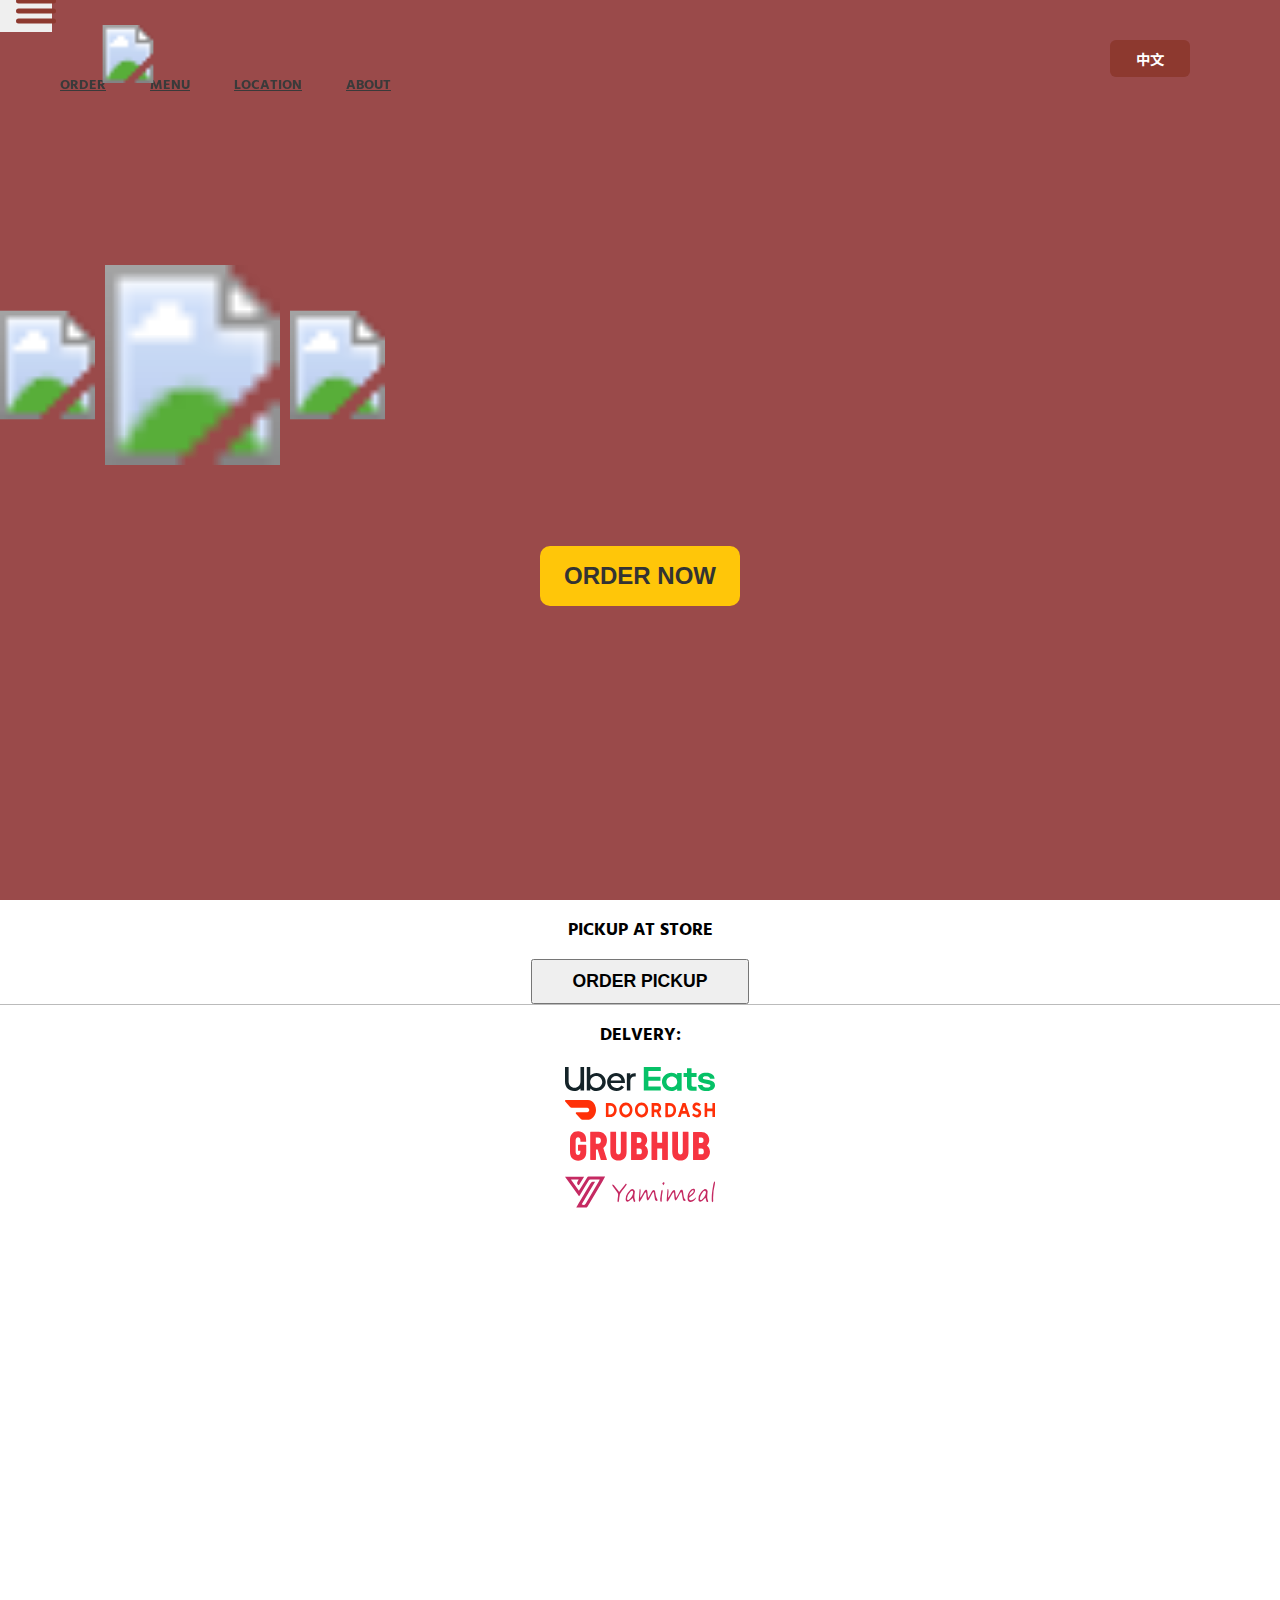
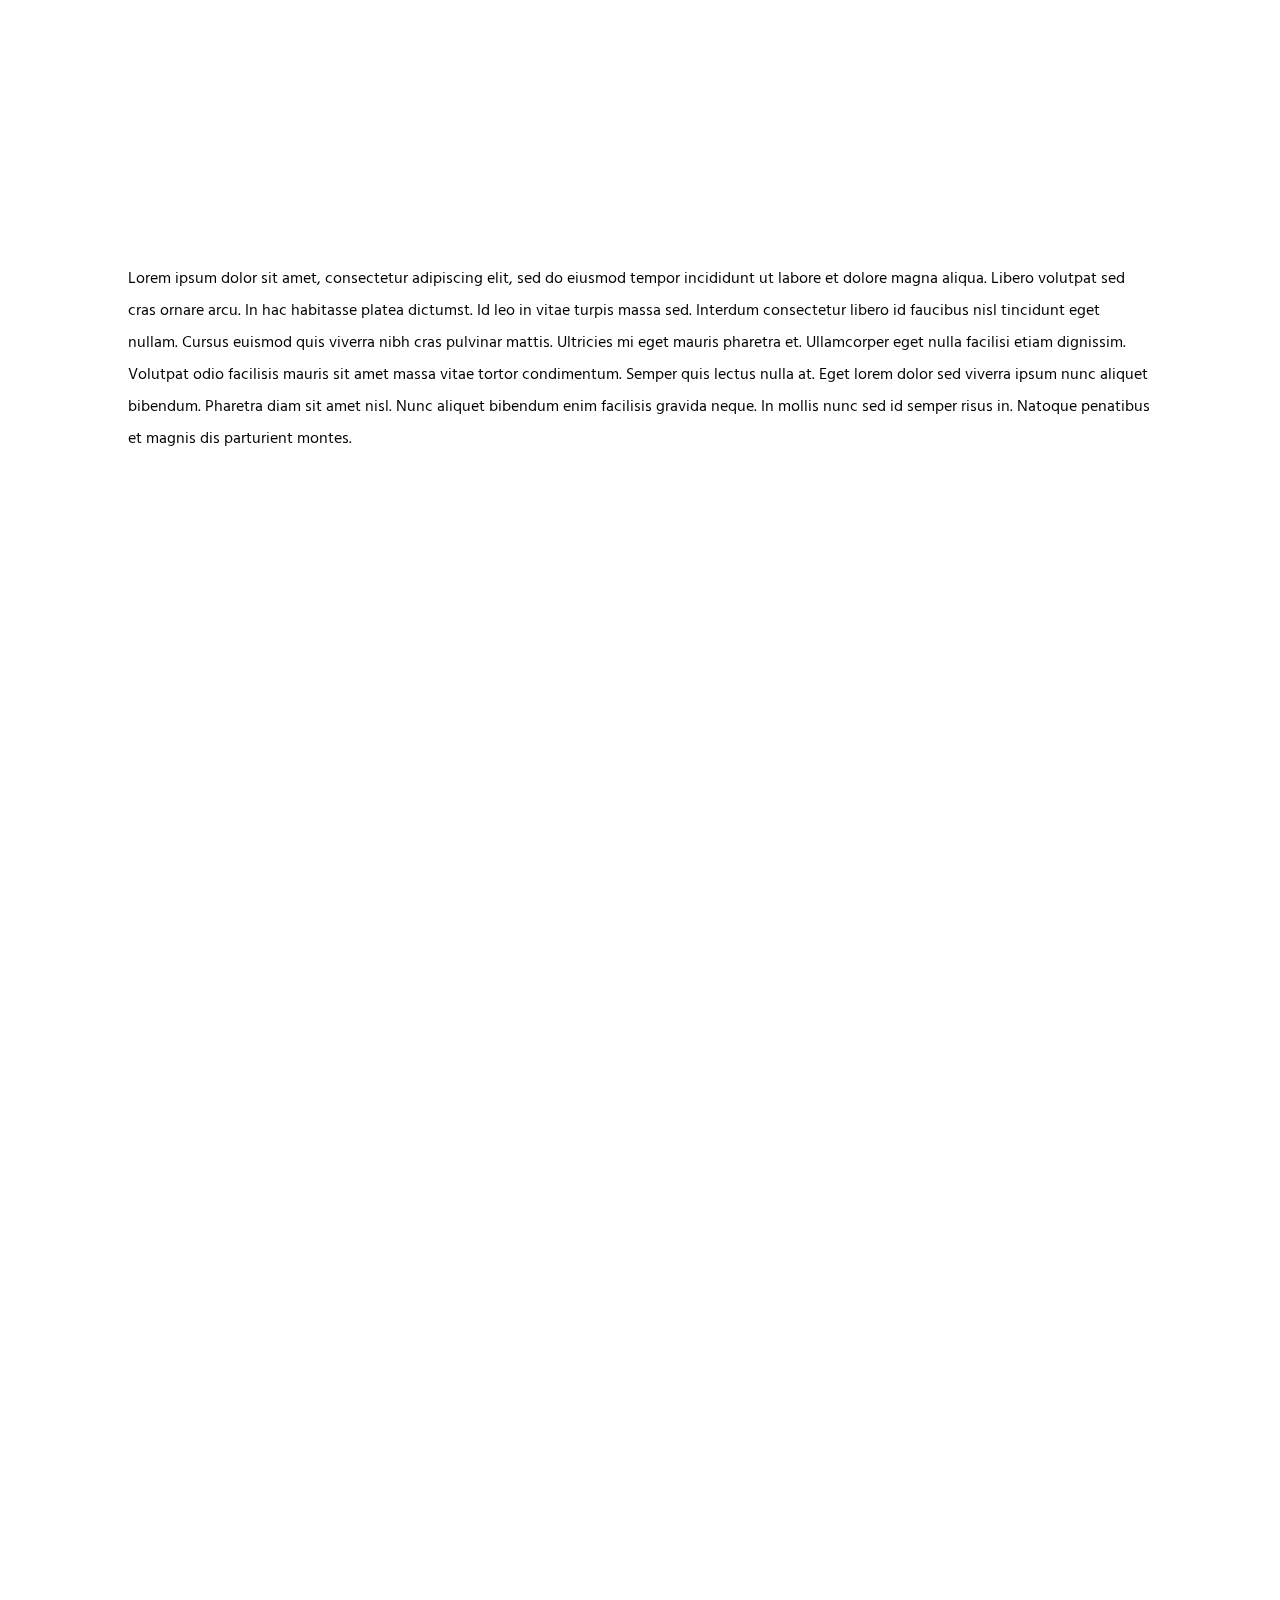
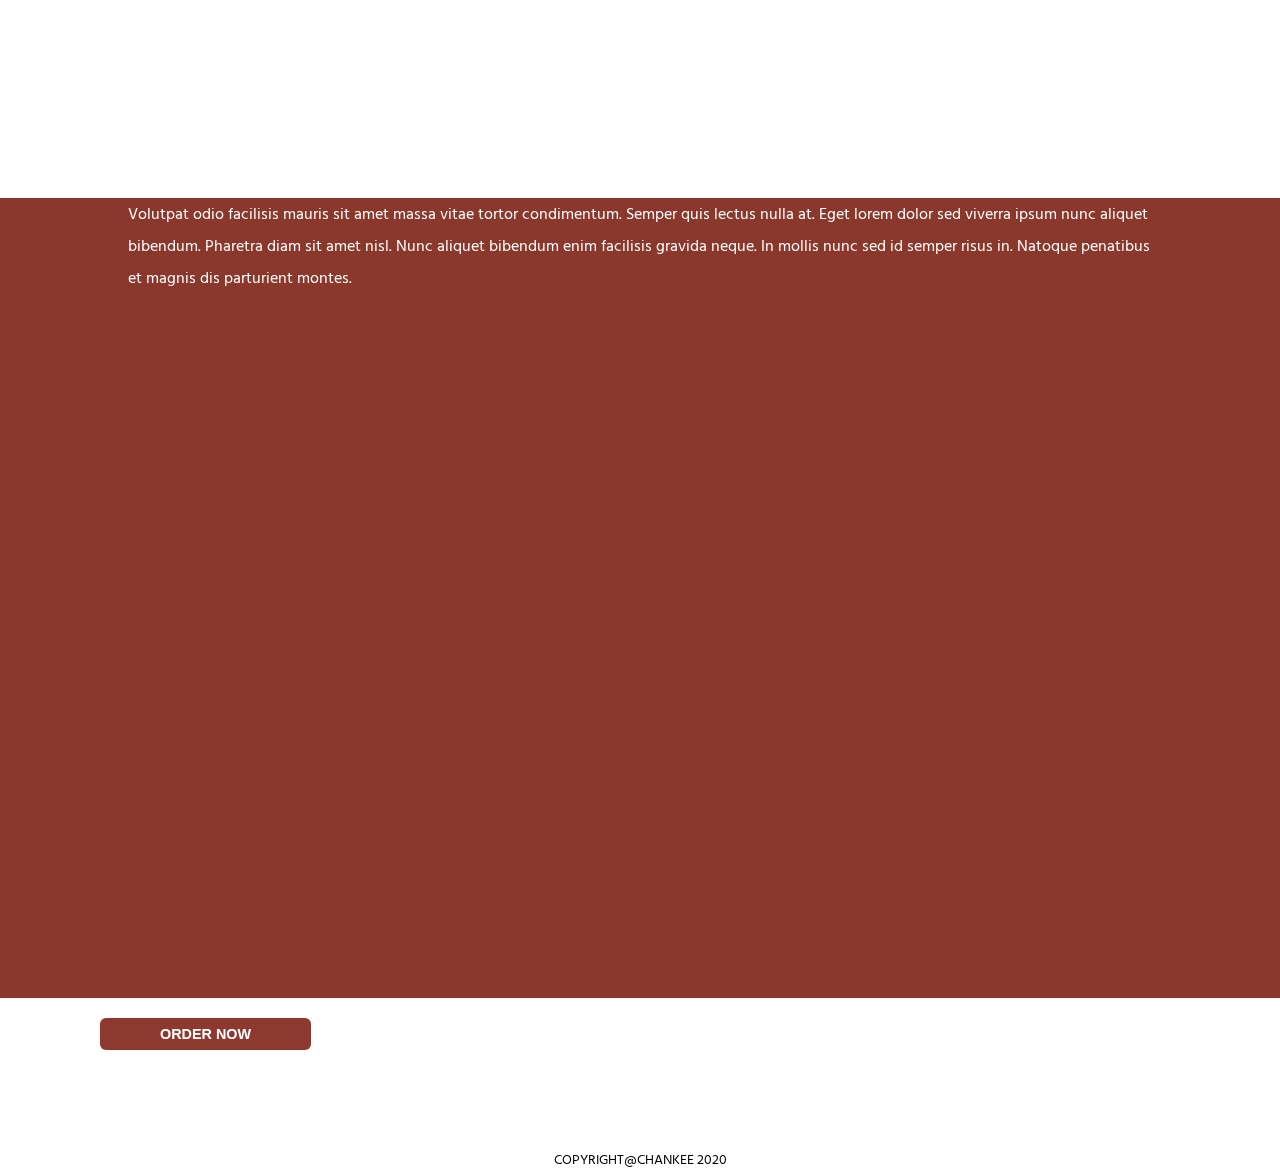
==== index.html @ 2facf0d5 "added order link" ====
<!DOCTYPE html>
<html lang="en">
  <head>
    <meta charset="UTF-8" />
    <meta name="viewport" content="width=device-width, initial-scale=1.0" />
    <title>Chan Kee</title>

    <link
      rel="stylesheet"
      href="https://stackpath.bootstrapcdn.com/bootstrap/4.5.0/css/bootstrap.min.css"
      integrity="sha384-9aIt2nRpC12Uk9gS9baDl411NQApFmC26EwAOH8WgZl5MYYxFfc+NcPb1dKGj7Sk"
      crossorigin="anonymous"
    />
    <link
      rel="stylesheet"
      href="https://use.fontawesome.com/releases/v5.13.0/css/all.css"
      integrity="sha384-Bfad6CLCknfcloXFOyFnlgtENryhrpZCe29RTifKEixXQZ38WheV+i/6YWSzkz3V"
      crossorigin="anonymous"
    />
    <link
      href="https://fonts.googleapis.com/css2?family=Hind+Madurai:wght@400;600;700&family=Noto+Sans+TC:wght@400;700;900&display=swap"
      rel="stylesheet"
    />
    <link rel="stylesheet" href="./css/index.css" />
  </head>
  <body>
    <div class="container">
      <!-- header -->
      <section class="header-container">
        <div class="header">
          <div class="background-image">
            <nav
              class="header-navbar navbar navbar-light navbar-expand-md justify-content-md-center justify-content-start"
            >
              <!-- Burger menu icon-->
              <button
                class="navbar-toggler mt-5"
                type="button"
                data-toggle="collapse"
                data-target="#navbarNav"
                aria-controls="navbarNav"
                aria-expanded="false"
                aria-label="Toggle navigation"
              >
                <ul id="burger-menu" class="burger-menu">
                  <li class="burger-line burger-line-one"></li>
                  <li class="burger-line burger-line-two"></li>
                  <li class="burger-line burger-line-three"></li>
                </ul>
              </button>

              <!-- Navbar links -->
              <div
                class="collapse navbar-collapse justify-content-between align-items-center w-100"
                id="navbarNav"
              >
                <ul
                  class="navbar-nav mt-md-3 mt-5 mb-md-0 mb-5 mx-auto text-md-center text-left"
                >
                  <li class="nav-item header-links">
                    <a class="nav-link" href=""
                        data-toggle="modal"
                        data-target="#exampleModal"
                    >order</a>
                  </li>
                  <li class="nav-item header-links">
                    <a class="nav-link" href="#">menu</a>
                  </li>
                  <li class="nav-item header-links">
                    <a class="nav-link" href="#">location</a>
                  </li>
                  <li class="nav-item header-links">
                    <a class="nav-link" href="#">about</a>
                  </li>
                </ul>
              </div>
            </nav>

            <!-- Chan Kee logo -->
            <div class="header-logo">
              <a href="/">
                <svg width="56px" height="58px" href="#">
                  <image
                    xlink:href="img/chan_kee_header_logo.svg"
                    x="0"
                    y="0"
                    width="56px"
                    height="58px"
                  ></image>
                </svg>
              </a>
            </div>

            <!-- language button -->
            <div class="lang-button">
              <button>中文</button>
            </div>
          </div>
        </div>
      </section>
      <!-- <-- header-container -->

      <!-- Body contents -->
      <section class="body-section-container">
        <div class="body-main-container">
          <div class="body-main">
            <!-- red screen for the background -->
            <div class="red-screen"></div>

            <!-- congee image at the background -->
            <div class="body-congee-container">
              <div class="body-congee"></div>
            </div>

            <!-- the slogan contents -->
            <div class="row body-slogan-container">
              <div class="col-lg-5 col-4 slogan-left">
                <svg width="95px" height="330px" href="#">
                  <image
                    xlink:href="img/slogon_left.svg"
                    x="0"
                    y="0"
                    width="95px"
                    height="330px"
                  ></image>
                </svg>
              </div>
              <div class="col-lg-2 col-4 logo">
                <svg width="195px" height="200px" href="#">
                  <image
                    xlink:href="img/chan_kee_body_logo.svg"
                    x="0"
                    y="0"
                    width="195px"
                    height="200px"
                  ></image>
                </svg>
              </div>
              <div class="col-lg-5 col-4 slogan-right">
                <svg width="95px" height="330px" href="#">
                  <image
                    xlink:href="img/slogon_right.svg"
                    x="0"
                    y="0"
                    width="95px"
                    height="330px"
                  ></image>
                </svg>
              </div>
            </div>

            <!-- order button -->
            <div class="row order-button">
              <button 
                class="col-2"
                style="outline: none;"
                type="button"
                data-toggle="modal"
                data-target="#exampleModal"
              >ORDER NOW</button>
            </div>
          </div>
        </div>
        <!-- <-- body-main-container -->

        <!-- Modal -->
        <div
            class="modal fade modal-container"
            id="exampleModal"
            tabindex="-1"
            role="dialog"
            aria-labelledby="exampleModalLabel"
            aria-hidden="true"
        >
            <div class="modal-dialog modal-dialog-centered" role="document">
              <div class="modal-content">
                <div class="modal-body modal-body-container">
                    <div class="container-fluid">
                        <div class="row">
                            <p class="col mt-4 font-style">pickup at store</p>
                        </div>
                        <div class="row pb-4 border-line">
                            <button class="btn btn-danger btn-lg font-style">order pickup</button>
                        </div>
                        <div class="row mt-5">
                            <p class="col font-style">delvery:</p>
                        </div>
                        <div class="row">
                            <div class="col-6">
                                <div class="col mt-1">
                                    <a href="">
                                        <svg width="150px" height="30px" href="#">
                                            <image xlink:href="img/UBE_001_Logo.svg" x="0" y="0" width="150px" height="30px"></image>
                                        </svg>
                                    </a>
                                </div>
                                <div class="col mt-5">
                                    <a href="">
                                        <svg width="150px" height="20px" href="#">
                                            <image xlink:href="img/DoorDash_Logo.svg" x="0" y="0" width="150px" height="20px"></image>
                                        </svg>
                                    </a>
                                </div>
                            </div>
                            <div class="col-6">
                                <div class="col mt-1">
                                    <a href="">
                                        <svg width="140px" height="40px" href="#">
                                            <image xlink:href="img/grubhub-logo.svg" x="0" y="0" width="140px" height="40px"></image>
                                        </svg>
                                    </a>
                                </div>
                                <div class="col mt-4">
                                    <a href="">
                                        <svg width="150px" height="40px" href="#">
                                            <image xlink:href="img/yamimeal.svg" x="0" y="0" width="150px" height="40px"></image>
                                        </svg>
                                    </a>
                                </div>
                            </div>
                        </div>
                  </div>
                </div>
                
              </div>
            </div>
        </div>  
        
        
        <!-- 2nd section -->
        <div class="row second-section-container">
          <div class="col-7 second-section-text">
            <p>
              Lorem ipsum dolor sit amet, consectetur adipiscing elit, sed do
              eiusmod tempor incididunt ut labore et dolore magna aliqua. Libero
              volutpat sed cras ornare arcu. In hac habitasse platea dictumst.
              Id leo in vitae turpis massa sed. Interdum consectetur libero id
              faucibus nisl tincidunt eget nullam. Cursus euismod quis viverra
              nibh cras pulvinar mattis. Ultricies mi eget mauris pharetra et.
              Ullamcorper eget nulla facilisi etiam dignissim. Volutpat odio
              facilisis mauris sit amet massa vitae tortor condimentum. Semper
              quis lectus nulla at. Eget lorem dolor sed viverra ipsum nunc
              aliquet bibendum. Pharetra diam sit amet nisl. Nunc aliquet
              bibendum enim facilisis gravida neque. In mollis nunc sed id
              semper risus in. Natoque penatibus et magnis dis parturient
              montes.
            </p>
          </div>
          <div class="col-5 second-section-image"></div>
        </div>

        <!-- 3rd section -->
        <div class="row third-section-container">
          <div class="col-7 third-section-text">
            <p>
              Lorem ipsum dolor sit amet, consectetur adipiscing elit, sed do
              eiusmod tempor incididunt ut labore et dolore magna aliqua. Libero
              volutpat sed cras ornare arcu. In hac habitasse platea dictumst.
              Id leo in vitae turpis massa sed. Interdum consectetur libero id
              faucibus nisl tincidunt eget nullam. Cursus euismod quis viverra
              nibh cras pulvinar mattis. Ultricies mi eget mauris pharetra et.
              Ullamcorper eget nulla facilisi etiam dignissim. Volutpat odio
              facilisis mauris sit amet massa vitae tortor condimentum. Semper
              quis lectus nulla at. Eget lorem dolor sed viverra ipsum nunc
              aliquet bibendum. Pharetra diam sit amet nisl. Nunc aliquet
              bibendum enim facilisis gravida neque. In mollis nunc sed id
              semper risus in. Natoque penatibus et magnis dis parturient
              montes.
            </p>
          </div>
          <div class="col-5 third-section-image"></div>
        </div>

        <!-- Footer -->
        <div class="row footer">
          <div class="col-4 footer-contents">
            <button
                data-toggle="modal"
                data-target="#exampleModal"
            >ORDER NOW</button>
          </div>
          <div class="col-4 footer-contents copyright">
            <p>COPYRIGHT@CHANKEE 2020</p>
          </div>
          <div class="col-4 footer-contents social-icons">
            <div>
              <a href="#"><i class="fab fa-facebook-square"></i></a>
              <a href="#"><i class="fab fa-instagram-square"></i></a>
            </div>
          </div>
        </div>
      </section>

      <!-- <section class="footer-container">
                <div class="footer">

                </div>
            </section> -->
    </div>

    <script
      src="https://code.jquery.com/jquery-3.5.1.slim.min.js"
      integrity="sha384-DfXdz2htPH0lsSSs5nCTpuj/zy4C+OGpamoFVy38MVBnE+IbbVYUew+OrCXaRkfj"
      crossorigin="anonymous"
    ></script>
    <script
      src="https://cdn.jsdelivr.net/npm/popper.js@1.16.0/dist/umd/popper.min.js"
      integrity="sha384-Q6E9RHvbIyZFJoft+2mJbHaEWldlvI9IOYy5n3zV9zzTtmI3UksdQRVvoxMfooAo"
      crossorigin="anonymous"
    ></script>
    <script
      src="https://stackpath.bootstrapcdn.com/bootstrap/4.5.0/js/bootstrap.min.js"
      integrity="sha384-OgVRvuATP1z7JjHLkuOU7Xw704+h835Lr+6QL9UvYjZE3Ipu6Tp75j7Bh/kR0JKI"
      crossorigin="anonymous"
    ></script>

    <script src="js/scripts.js"></script>
  </body>
</html>
---- css/index.css ----
body {
  -webkit-box-sizing: border-box;
          box-sizing: border-box;
  margin: 0;
  padding: 0;
  background-image: url("../img/chinese-wallpa.png");
  background-repeat: repeat;
  font-family: 'Hind Madurai', sans-serif;
}

body .container {
  height: 100vh;
  width: 100%;
  max-width: 1280px;
  margin: 0 auto;
  padding: 0;
}

body .container .header-container {
  position: fixed;
  width: 100%;
  z-index: 3;
}

body .container .header-container .header {
  position: relative;
  max-width: 1280px;
}

body .container .header-container .header .background-image {
  min-height: 110px;
  background: no-repeat url("../img/header-background.png");
  background-size: cover;
}

body .container .header-container .header .background-image .header-navbar {
  margin: 0;
  padding: 0;
}

body .container .header-container .header .background-image .header-navbar button {
  border: none;
  outline: none !important;
}

body .container .header-container .header .background-image .header-navbar .burger-menu:active {
  top: 3px;
}

body .container .header-container .header .background-image .header-navbar .burger-menu {
  height: 30px;
  width: 40px;
  position: relative;
  left: 10px;
  top: 0px;
  margin: 0;
  padding: 0;
  list-style: none;
  cursor: pointer;
  z-index: 4;
}

body .container .header-container .header .background-image .header-navbar .burger-menu .burger-line {
  position: absolute;
  height: 5px;
  width: 40px;
  background-color: #8D392F;
  -webkit-transition: ease-in-out 0.2s;
  transition: ease-in-out 0.2s;
  border-radius: 10px;
  -webkit-transform: translate(0, -50%);
          transform: translate(0, -50%);
}

body .container .header-container .header .background-image .header-navbar .burger-menu .burger-line-one {
  top: 0;
}

body .container .header-container .header .background-image .header-navbar .burger-menu .burger-line-two {
  top: 10px;
  opacity: 1;
}

body .container .header-container .header .background-image .header-navbar .burger-menu .burger-line-three {
  top: 20px;
}

body .container .header-container .header .background-image .header-navbar .burger-menu-open .burger-line-one {
  -webkit-animation: buger-top 0.3s  0.2s  forwards;
          animation: buger-top 0.3s  0.2s  forwards;
}

body .container .header-container .header .background-image .header-navbar .burger-menu-open .burger-line-two {
  opacity: 0;
}

body .container .header-container .header .background-image .header-navbar .burger-menu-open .burger-line-three {
  -webkit-animation: buger-bottom 0.3s  0.2s  forwards;
          animation: buger-bottom 0.3s  0.2s  forwards;
}

@-webkit-keyframes buger-top {
  0% {
    top: 0px;
  }
  50% {
    top: 10px;
    -webkit-transform: rotate(0deg);
            transform: rotate(0deg);
  }
  100% {
    top: 10px;
    -webkit-transform: rotate(45deg);
            transform: rotate(45deg);
  }
}

@keyframes buger-top {
  0% {
    top: 0px;
  }
  50% {
    top: 10px;
    -webkit-transform: rotate(0deg);
            transform: rotate(0deg);
  }
  100% {
    top: 10px;
    -webkit-transform: rotate(45deg);
            transform: rotate(45deg);
  }
}

@-webkit-keyframes buger-bottom {
  0% {
    top: 20px;
  }
  50% {
    top: 10px;
    -webkit-transform: rotate(0deg);
            transform: rotate(0deg);
  }
  100% {
    top: 10px;
    -webkit-transform: rotate(-45deg);
            transform: rotate(-45deg);
  }
}

@keyframes buger-bottom {
  0% {
    top: 20px;
  }
  50% {
    top: 10px;
    -webkit-transform: rotate(0deg);
            transform: rotate(0deg);
  }
  100% {
    top: 10px;
    -webkit-transform: rotate(-45deg);
            transform: rotate(-45deg);
  }
}

body .container .header-container .header .background-image .header-navbar .header-links {
  display: inline-block;
  margin: 20px 20px;
}

body .container .header-container .header .background-image .header-navbar .header-links a {
  padding: 10px 0 5px;
  font-size: 0.9rem;
  font-weight: bold;
  max-width: 90px;
  text-transform: uppercase;
  color: #3a3a3a;
  position: relative;
}

body .container .header-container .header .background-image .header-navbar .header-links a:hover {
  color: #8D392F;
}

body .container .header-container .header .background-image .header-navbar .header-links a:after {
  content: '';
  width: 0%;
  -webkit-transition: all 0.2s ease;
  transition: all 0.2s ease;
  left: 50%;
}

body .container .header-container .header .background-image .header-navbar .header-links a:before {
  content: '';
  width: 0%;
  -webkit-transition: all 0.2s ease;
  transition: all 0.2s ease;
  left: 50%;
}

body .container .header-container .header .background-image .header-navbar .header-links a:hover:after {
  left: 50%;
  content: '';
  position: absolute;
  bottom: 0px;
  background: #8D392F;
  height: 2px;
  width: 50%;
}

body .container .header-container .header .background-image .header-navbar .header-links a:hover:before {
  left: 0px;
  content: '';
  position: absolute;
  bottom: 0px;
  background: #8D392F;
  height: 2px;
  width: 50%;
}

body .container .header-container .header .background-image .header-logo {
  position: absolute;
  margin-left: 100px;
  top: 25px;
}

body .container .header-container .header .background-image .lang-button {
  position: absolute;
  top: 40px;
  right: 90px;
  cursor: pointer;
}

body .container .header-container .header .background-image .lang-button p {
  margin-top: 5px;
  font-weight: bold;
  color: #3a3a3a;
}

body .container .header-container .header .background-image .lang-button button {
  margin: 0;
  min-width: 80px;
  padding: 8px 0;
  text-decoration: none;
  outline: none;
  border-radius: 6px;
  border: none;
  background-color: #8D392F;
  color: #fff;
  font-size: 0.9rem;
  font-weight: bold;
  font-family: 'Noto Sans TC', sans-serif;
}

body .container .header-container .header .background-image .lang-button button:hover {
  background-color: #65261E;
}

@media screen and (max-width: 767px) {
  body .container .header-container .header .background-image .header-navbar .header-links a {
    font-size: 1.2rem;
  }
  body .container .header-container .header .background-image .header-logo {
    margin: 0;
    left: 50%;
    -webkit-transform: translate(-50%, 0);
            transform: translate(-50%, 0);
  }
  body .container .header-container .header .background-image .lang-button {
    right: 15px;
  }
}

body .container .body-section-container {
  position: relative;
}

body .container .body-section-container .body-main-container {
  position: relative;
  height: 100vh;
  max-width: 1280px;
}

body .container .body-section-container .body-main-container .body-main {
  position: fixed;
  background: no-repeat url("../img/home-body-background.png") fixed;
  background-size: cover;
  height: 100vh;
  width: 100%;
  max-width: 1280px;
  margin: 0 auto;
  z-index: 0;
}

body .container .body-section-container .body-main-container .body-main .red-screen {
  position: absolute;
  height: 100%;
  width: 100%;
  background-color: rgba(120, 13, 13, 0.75);
}

body .container .body-section-container .body-main-container .body-main .body-slogan-container {
  position: relative;
  width: 100%;
  max-width: 1280px;
  margin: 200px 0 10px;
  display: -webkit-box;
  display: -ms-flexbox;
  display: flex;
  -webkit-box-align: center;
      -ms-flex-align: center;
          align-items: center;
  text-align: center;
}

body .container .body-section-container .body-main-container .body-main .body-slogan-container div {
  padding: 0;
}

body .container .body-section-container .body-main-container .body-main .order-button {
  width: 100%;
  margin: 0;
  display: -webkit-box;
  display: -ms-flexbox;
  display: flex;
  -webkit-box-pack: center;
      -ms-flex-pack: center;
          justify-content: center;
}

body .container .body-section-container .body-main-container .body-main .order-button button {
  position: relative;
  display: block;
  min-width: 200px;
  height: 60px;
  font-size: 1.5em;
  font-weight: bold;
  text-transform: uppercase;
  text-align: center;
  color: #333;
  border: none;
  border-radius: 10px;
  background-color: #ffc609;
  cursor: pointer;
  -webkit-box-shadow: 0 0 0 0 rgba(255, 198, 9, 0.5);
          box-shadow: 0 0 0 0 rgba(255, 198, 9, 0.5);
  -webkit-animation: pulse 1.5s infinite;
          animation: pulse 1.5s infinite;
}

body .container .body-section-container .body-main-container .body-main .order-button button:focus {
  outline: none;
}

body .container .body-section-container .body-main-container .body-main .order-button button:hover {
  -webkit-animation: none;
          animation: none;
}

@-webkit-keyframes pulse {
  0% {
    -webkit-transform: scale(0.95);
            transform: scale(0.95);
  }
  70% {
    -webkit-transform: scale(1);
            transform: scale(1);
    -webkit-box-shadow: 0 0 0 25px rgba(255, 198, 9, 0);
            box-shadow: 0 0 0 25px rgba(255, 198, 9, 0);
  }
  100% {
    -webkit-transform: scale(0.95);
            transform: scale(0.95);
    -webkit-box-shadow: 0 0 0 0 rgba(255, 198, 9, 0);
            box-shadow: 0 0 0 0 rgba(255, 198, 9, 0);
  }
}

@keyframes pulse {
  0% {
    -webkit-transform: scale(0.95);
            transform: scale(0.95);
  }
  70% {
    -webkit-transform: scale(1);
            transform: scale(1);
    -webkit-box-shadow: 0 0 0 25px rgba(255, 198, 9, 0);
            box-shadow: 0 0 0 25px rgba(255, 198, 9, 0);
  }
  100% {
    -webkit-transform: scale(0.95);
            transform: scale(0.95);
    -webkit-box-shadow: 0 0 0 0 rgba(255, 198, 9, 0);
            box-shadow: 0 0 0 0 rgba(255, 198, 9, 0);
  }
}

body .container .body-section-container .body-main-container .body-main .body-congee-container {
  position: absolute;
  bottom: 0;
  height: 100%;
  width: 100%;
  pointer-events: none;
}

body .container .body-section-container .body-main-container .body-main .body-congee-container .body-congee {
  position: relative;
  background: no-repeat url("../img/congee.png") center bottom;
  background-size: auto;
  height: 100%;
  width: 100%;
}

body .container .body-section-container .modal-content {
  background-color: rgba(255, 255, 255, 0.9);
  border-radius: 10px;
}

body .container .body-section-container .modal-content .modal-body-container {
  text-align: center;
  height: 400px;
}

body .container .body-section-container .modal-content .modal-body-container .container-fluid .border-line {
  border-bottom: 1px solid #bbb;
}

body .container .body-section-container .modal-content .modal-body-container .container-fluid div .font-style {
  text-transform: uppercase;
  font-weight: bold;
  font-size: 1.1rem;
}

body .container .body-section-container .modal-content .modal-body-container .container-fluid div button {
  position: relative;
  margin: 0 auto;
  padding: 10px 40px;
}

body .container .body-section-container .second-section-container {
  margin: 0;
  padding: 0;
  height: 800px;
  background-color: #fff;
  z-index: 1;
}

body .container .body-section-container .second-section-container .second-section-text {
  margin: 0;
  padding: 0;
  height: 100%;
  width: 100%;
  background: no-repeat url("../img/home-body-background.png");
  background-size: cover;
}

body .container .body-section-container .second-section-container .second-section-text p {
  position: relative;
  margin: 50%;
  -webkit-transform: translate(-50%, -50%);
          transform: translate(-50%, -50%);
  width: 80%;
  line-height: 2rem;
}

body .container .body-section-container .second-section-container .second-section-image {
  background: no-repeat url("../img/home_2.jpg") center center;
  background-size: cover;
}

body .container .body-section-container .third-section-container {
  margin: 0;
  padding: 0;
  height: 800px;
  background-color: #fff;
  z-index: 1;
}

body .container .body-section-container .third-section-container .third-section-text {
  margin: 0;
  padding: 0;
  height: 100%;
  width: 100%;
  background-color: #8A372C;
}

body .container .body-section-container .third-section-container .third-section-text p {
  position: relative;
  margin: 50%;
  -webkit-transform: translate(-50%, -50%);
          transform: translate(-50%, -50%);
  width: 80%;
  line-height: 2rem;
  color: #fff;
}

body .container .body-section-container .third-section-container .third-section-image {
  background: no-repeat url("../img/home_3.jpg") center center;
  background-size: cover;
}

body .container .body-section-container .footer {
  position: relative;
  margin: 0;
  padding: 0;
  height: 150px;
  max-width: 1280px;
  background: no-repeat url("../img/footer-background.png");
  background-size: cover;
}

body .container .body-section-container .footer .footer-contents {
  width: 100%;
  margin: 0;
  padding: 0;
}

body .container .body-section-container .footer .footer-contents button {
  margin: 20px 0 0 100px;
  padding: 8px 60px;
  text-decoration: none;
  outline: none;
  border-radius: 6px;
  border: none;
  background-color: #8D392F;
  color: #fff;
  font-size: 0.9rem;
  font-weight: bold;
}

body .container .body-section-container .footer .footer-contents button:hover {
  background-color: #65261E;
}

body .container .body-section-container .footer .footer-contents p {
  margin-top: 100px;
  font-size: 0.9rem;
}

body .container .body-section-container .footer .footer-contents a {
  font-size: 1.5rem;
  list-style: none;
  margin: 0 10px;
  color: #3a3a3a;
}

body .container .body-section-container .footer .footer-contents a:hover {
  color: #6e6e6e;
}

body .container .body-section-container .footer .copyright {
  text-align: center;
}

body .container .body-section-container .footer .social-icons {
  margin: 20px 0;
}

body .container .body-section-container .footer .social-icons div {
  display: -webkit-box;
  display: -ms-flexbox;
  display: flex;
  -webkit-box-pack: end;
      -ms-flex-pack: end;
          justify-content: flex-end;
  margin-right: 100px;
}
/*# sourceMappingURL=index.css.map */
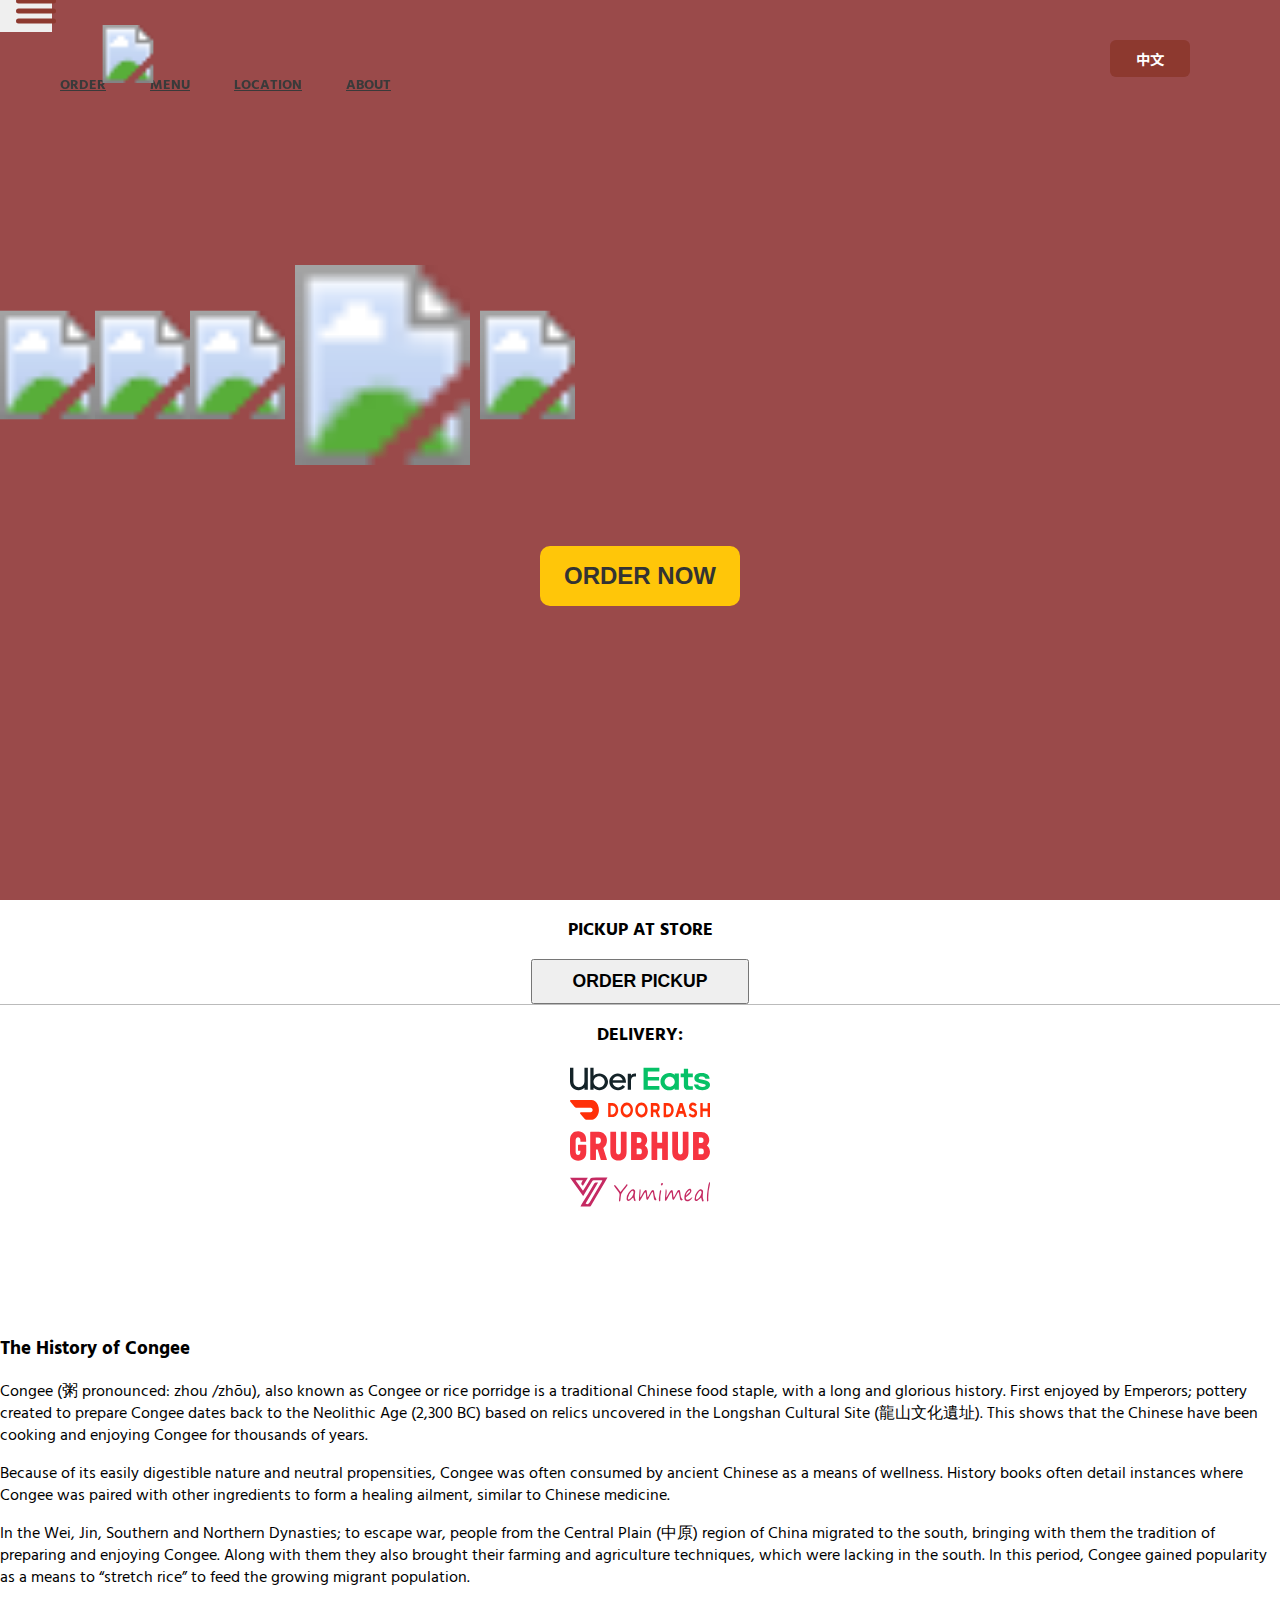
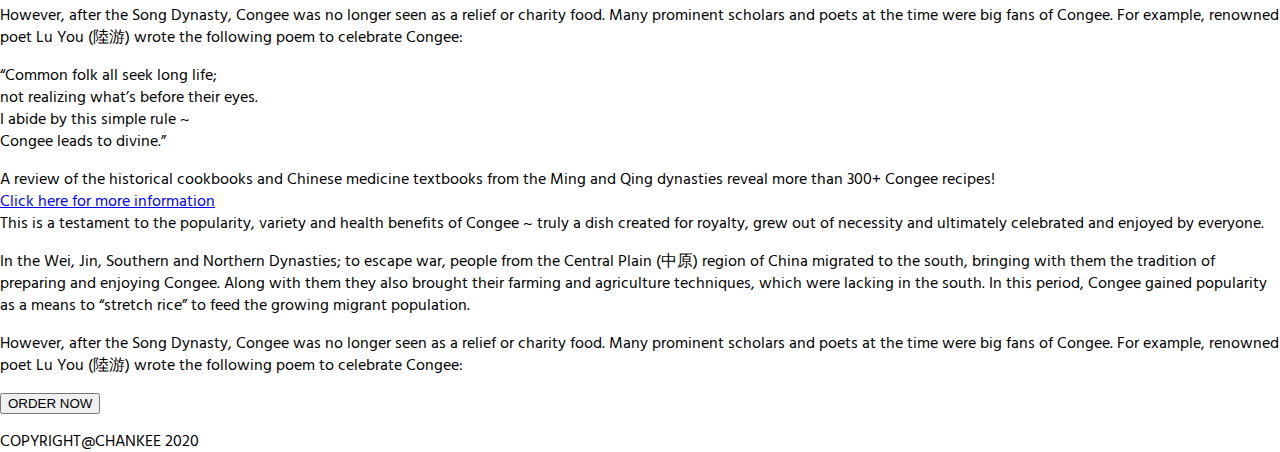
==== commit 3f60c38b: "fixed link" ====
--- a/index.html
+++ b/index.html
@@ -1,319 +1,341 @@
 <!DOCTYPE html>
 <html lang="en">
-  <head>
+
+<head>
     <meta charset="UTF-8" />
     <meta name="viewport" content="width=device-width, initial-scale=1.0" />
     <title>Chan Kee</title>
 
+    <link rel="stylesheet" href="https://stackpath.bootstrapcdn.com/bootstrap/4.5.0/css/bootstrap.min.css"
+        integrity="sha384-9aIt2nRpC12Uk9gS9baDl411NQApFmC26EwAOH8WgZl5MYYxFfc+NcPb1dKGj7Sk" crossorigin="anonymous" />
+    <link rel="stylesheet" href="https://use.fontawesome.com/releases/v5.13.0/css/all.css"
+        integrity="sha384-Bfad6CLCknfcloXFOyFnlgtENryhrpZCe29RTifKEixXQZ38WheV+i/6YWSzkz3V" crossorigin="anonymous" />
     <link
-      rel="stylesheet"
-      href="https://stackpath.bootstrapcdn.com/bootstrap/4.5.0/css/bootstrap.min.css"
-      integrity="sha384-9aIt2nRpC12Uk9gS9baDl411NQApFmC26EwAOH8WgZl5MYYxFfc+NcPb1dKGj7Sk"
-      crossorigin="anonymous"
-    />
-    <link
-      rel="stylesheet"
-      href="https://use.fontawesome.com/releases/v5.13.0/css/all.css"
-      integrity="sha384-Bfad6CLCknfcloXFOyFnlgtENryhrpZCe29RTifKEixXQZ38WheV+i/6YWSzkz3V"
-      crossorigin="anonymous"
-    />
-    <link
-      href="https://fonts.googleapis.com/css2?family=Hind+Madurai:wght@400;600;700&family=Noto+Sans+TC:wght@400;700;900&display=swap"
-      rel="stylesheet"
-    />
+        href="https://fonts.googleapis.com/css2?family=Hind+Madurai:wght@400;600;700&family=Noto+Sans+TC:wght@400;700;900&display=swap"
+        rel="stylesheet" />
     <link rel="stylesheet" href="./css/index.css" />
-  </head>
-  <body>
+</head>
+
+<body>
     <div class="container">
-      <!-- header -->
-      <section class="header-container">
-        <div class="header">
-          <div class="background-image">
-            <nav
-              class="header-navbar navbar navbar-light navbar-expand-md justify-content-md-center justify-content-start"
-            >
-              <!-- Burger menu icon-->
-              <button
-                class="navbar-toggler mt-5"
-                type="button"
-                data-toggle="collapse"
-                data-target="#navbarNav"
-                aria-controls="navbarNav"
-                aria-expanded="false"
-                aria-label="Toggle navigation"
-              >
-                <ul id="burger-menu" class="burger-menu">
-                  <li class="burger-line burger-line-one"></li>
-                  <li class="burger-line burger-line-two"></li>
-                  <li class="burger-line burger-line-three"></li>
-                </ul>
-              </button>
-
-              <!-- Navbar links -->
-              <div
-                class="collapse navbar-collapse justify-content-between align-items-center w-100"
-                id="navbarNav"
-              >
-                <ul
-                  class="navbar-nav mt-md-3 mt-5 mb-md-0 mb-5 mx-auto text-md-center text-left"
-                >
-                  <li class="nav-item header-links">
-                    <a class="nav-link" href=""
-                        data-toggle="modal"
-                        data-target="#exampleModal"
-                    >order</a>
-                  </li>
-                  <li class="nav-item header-links">
-                    <a class="nav-link" href="#">menu</a>
-                  </li>
-                  <li class="nav-item header-links">
-                    <a class="nav-link" href="#">location</a>
-                  </li>
-                  <li class="nav-item header-links">
-                    <a class="nav-link" href="#">about</a>
-                  </li>
-                </ul>
-              </div>
-            </nav>
-
-            <!-- Chan Kee logo -->
-            <div class="header-logo">
-              <a href="/">
-                <svg width="56px" height="58px" href="#">
-                  <image
-                    xlink:href="img/chan_kee_header_logo.svg"
-                    x="0"
-                    y="0"
-                    width="56px"
-                    height="58px"
-                  ></image>
-                </svg>
-              </a>
-            </div>
-
-            <!-- language button -->
-            <div class="lang-button">
-              <button>中文</button>
-            </div>
-          </div>
-        </div>
-      </section>
-      <!-- <-- header-container -->
-
-      <!-- Body contents -->
-      <section class="body-section-container">
-        <div class="body-main-container">
-          <div class="body-main">
-            <!-- red screen for the background -->
-            <div class="red-screen"></div>
-
-            <!-- congee image at the background -->
-            <div class="body-congee-container">
-              <div class="body-congee"></div>
-            </div>
-
-            <!-- the slogan contents -->
-            <div class="row body-slogan-container">
-              <div class="col-lg-5 col-4 slogan-left">
-                <svg width="95px" height="330px" href="#">
-                  <image
-                    xlink:href="img/slogon_left.svg"
-                    x="0"
-                    y="0"
-                    width="95px"
-                    height="330px"
-                  ></image>
-                </svg>
-              </div>
-              <div class="col-lg-2 col-4 logo">
-                <svg width="195px" height="200px" href="#">
-                  <image
-                    xlink:href="img/chan_kee_body_logo.svg"
-                    x="0"
-                    y="0"
-                    width="195px"
-                    height="200px"
-                  ></image>
-                </svg>
-              </div>
-              <div class="col-lg-5 col-4 slogan-right">
-                <svg width="95px" height="330px" href="#">
-                  <image
-                    xlink:href="img/slogon_right.svg"
-                    x="0"
-                    y="0"
-                    width="95px"
-                    height="330px"
-                  ></image>
-                </svg>
-              </div>
-            </div>
-
-            <!-- order button -->
-            <div class="row order-button">
-              <button 
-                class="col-2"
-                style="outline: none;"
-                type="button"
-                data-toggle="modal"
-                data-target="#exampleModal"
-              >ORDER NOW</button>
-            </div>
-          </div>
-        </div>
-        <!-- <-- body-main-container -->
-
-        <!-- Modal -->
-        <div
-            class="modal fade modal-container"
-            id="exampleModal"
-            tabindex="-1"
-            role="dialog"
-            aria-labelledby="exampleModalLabel"
-            aria-hidden="true"
-        >
-            <div class="modal-dialog modal-dialog-centered" role="document">
-              <div class="modal-content">
-                <div class="modal-body modal-body-container">
-                    <div class="container-fluid">
-                        <div class="row">
-                            <p class="col mt-4 font-style">pickup at store</p>
-                        </div>
-                        <div class="row pb-4 border-line">
-                            <button class="btn btn-danger btn-lg font-style">order pickup</button>
-                        </div>
-                        <div class="row mt-5">
-                            <p class="col font-style">delvery:</p>
-                        </div>
-                        <div class="row">
-                            <div class="col-6">
-                                <div class="col mt-1">
-                                    <a href="">
-                                        <svg width="150px" height="30px" href="#">
-                                            <image xlink:href="img/UBE_001_Logo.svg" x="0" y="0" width="150px" height="30px"></image>
-                                        </svg>
+        <!-- header -->
+        <section class="header-container">
+            <div class="header">
+                <div class="background-image">
+                    <nav
+                        class="header-navbar navbar navbar-light navbar-expand-md justify-content-md-center justify-content-start">
+                        <!-- Burger menu icon-->
+                        <button class="navbar-toggler mt-5" type="button" data-toggle="collapse"
+                            data-target="#navbarNav" aria-controls="navbarNav" aria-expanded="false"
+                            aria-label="Toggle navigation">
+                            <ul id="burger-menu" class="burger-menu">
+                                <li class="burger-line burger-line-one"></li>
+                                <li class="burger-line burger-line-two"></li>
+                                <li class="burger-line burger-line-three"></li>
+                            </ul>
+                        </button>
+
+                        <!-- Navbar links -->
+                        <div class="collapse navbar-collapse justify-content-between align-items-center w-100"
+                            id="navbarNav">
+                            <ul class="navbar-nav mt-md-3 mt-5 mb-md-0 mb-5 mx-auto text-md-center text-left">
+                                <li class="nav-item header-links">
+                                    <a class="nav-link" href="" data-toggle="modal"
+                                        data-target="#exampleModal">order</a>
+                                </li>
+                                <li class="nav-item header-links">
+                                    <a class="nav-link" href="menu.html">menu</a>
+                                </li>
+                                <li class="nav-item header-links">
+                                    <a class="nav-link" href="location.html">location</a>
+                                </li>
+                                <li class="nav-item header-links">
+                                    <a class="nav-link" href="about.html">about</a>
+                                </li>
+                            </ul>
+                        </div>
+                    </nav>
+
+                    <!-- Chan Kee logo -->
+                    <div class="header-logo">
+                        <a href="">
+                            <svg width="56px" height="58px" href="#">
+                                <image xlink:href="img/chan_kee_header_logo.svg" x="0" y="0" width="56px" height="58px">
+                                </image>
+                            </svg>
+                        </a>
+                    </div>
+
+                    <!-- language button -->
+                    <div class="lang-button">
+                        <button>中文</button>
+                    </div>
+                </div>
+            </div>
+        </section>
+        <!-- <-- header-container -->
+
+        <!-- Body contents -->
+        <section class="body-section-container">
+            <div class="body-main-container">
+                <div class="body-main">
+                    <!-- red screen for the background -->
+                    <div class="red-screen"></div>
+
+                    <!-- congee image at the background -->
+                    <div class="body-congee-container">
+                        <div class="body-congee"></div>
+                    </div>
+
+                    <!-- the slogan contents -->
+                    <div class="row body-slogan-container">
+
+                        <!-- background slogon for mobile size -->
+                        <div class="slogon-background slogon-background-left">
+                            <svg width="95px" height="330px" href="#">
+                                <image xlink:href="img/slogon_left_background.svg" x="0" y="0" width="95px" height="330px"></image>
+                            </svg>
+                        </div>
+                        <div class="slogon-background slogon-background-right">
+                            <svg width="95px" height="330px" href="#">
+                                <image xlink:href="img/slogon_right_background.svg" x="0" y="0" width="95px" height="330px">
+                                </image>
+                            </svg>
+                        </div>
+
+                        <!-- slogon -->
+                        <div class="col-lg-5 col-sm-4 col-1 slogon">
+                            <svg width="95px" height="330px" href="#">
+                                <image xlink:href="img/slogon_left.svg" x="0" y="0" width="95px" height="330px"></image>
+                            </svg>
+                        </div>
+                        <div class="col-lg-2 col-sm-4 col-10 logo">
+                            <svg width="195px" height="200px" href="#">
+                                <image xlink:href="img/chan_kee_body_logo.svg" x="0" y="0" width="195px" height="200px">
+                                </image>
+                            </svg>
+                        </div>
+                        <div class="col-lg-5 col-sm-4 col-1 slogon">
+                            <svg width="95px" height="330px" href="#">
+                                <image xlink:href="img/slogon_right.svg" x="0" y="0" width="95px" height="330px">
+                                </image>
+                            </svg>
+                        </div>
+                    </div>
+
+                    <!-- order button -->
+                    <div class="row order-button">
+                        <button class="col-2" style="outline: none;" type="button" data-toggle="modal"
+                            data-target="#exampleModal">
+                            ORDER NOW
+                        </button>
+                    </div>
+                </div>
+            </div>
+            <!-- <-- body-main-container -->
+
+            <!-- Modal -->
+            <div class="modal fade modal-container" id="exampleModal" tabindex="-1" role="dialog"
+                aria-labelledby="exampleModalLabel" aria-hidden="true">
+                <div class="modal-dialog modal-dialog-centered" role="document">
+                    <div class="modal-content">
+                        <div class="modal-body modal-body-container">
+                            <div class="container-fluid">
+                                <div class="row">
+                                    <p class="col mt-4 mb-3 font-style">PICKUP AT STORE</p>
+                                </div>
+                                <div class="row pb-5 border-line">
+                                    <a href="https://the.ordering.app/" target="_blank">
+                                        <button class="btn btn-danger btn-lg font-style">
+                                            ORDER PICKUP
+                                        </button>
                                     </a>
                                 </div>
-                                <div class="col mt-5">
-                                    <a href="">
-                                        <svg width="150px" height="20px" href="#">
-                                            <image xlink:href="img/DoorDash_Logo.svg" x="0" y="0" width="150px" height="20px"></image>
-                                        </svg>
-                                    </a>
+                                <div class="row mt-5">
+                                    <p class="col font-style">DELIVERY:</p>
+                                </div>
+                                <div class="row">
+                                    <div class="col-xs-12 col-md-6">
+                                        <div class="col mt-5 mt-md-3">
+                                            <a href="https://www.ubereats.com/" target="_blank">
+                                                <svg width="140px" height="30px">
+                                                    <image xlink:href="img/UBE_001_Logo.svg" x="0" y="0" width="140px"
+                                                        height="30px"></image>
+                                                </svg>
+                                            </a>
+                                        </div>
+                                        <div class="col mt-5 mt-md-5">
+                                            <a href="https://www.doordash.com/" target="_blank">
+                                                <svg width="140px" height="20px">
+                                                    <image xlink:href="img/DoorDash_Logo.svg" x="0" y="0" width="140px"
+                                                        height="20px"></image>
+                                                </svg>
+                                            </a>
+                                        </div>
+                                    </div>
+                                    <div class="col-xs-12 col-md-6">
+                                        <div class="col mt-5 mt-md-3">
+                                            <a href="https://www.grubhub.com/" target="_blank">
+                                                <svg width="140px" height="40px">
+                                                    <image xlink:href="img/grubhub-logo.svg" x="0" y="0" width="140px"
+                                                        height="40px"></image>
+                                                </svg>
+                                            </a>
+                                        </div>
+                                        <div class="col mt-5 mt-md-4 mb-2">
+                                            <a href="https://www.yamimeal.com/" target="_blank">
+                                                <svg width="140px" height="40px">
+                                                    <image xlink:href="img/yamimeal.svg" x="0" y="0" width="140px"
+                                                        height="40px"></image>
+                                                </svg>
+                                            </a>
+                                        </div>
+                                    </div>
                                 </div>
                             </div>
-                            <div class="col-6">
-                                <div class="col mt-1">
-                                    <a href="">
-                                        <svg width="140px" height="40px" href="#">
-                                            <image xlink:href="img/grubhub-logo.svg" x="0" y="0" width="140px" height="40px"></image>
-                                        </svg>
-                                    </a>
-                                </div>
-                                <div class="col mt-4">
-                                    <a href="">
-                                        <svg width="150px" height="40px" href="#">
-                                            <image xlink:href="img/yamimeal.svg" x="0" y="0" width="150px" height="40px"></image>
-                                        </svg>
-                                    </a>
-                                </div>
-                            </div>
-                        </div>
-                  </div>
-                </div>
-                
-              </div>
-            </div>
-        </div>  
-        
-        
-        <!-- 2nd section -->
-        <div class="row second-section-container">
-          <div class="col-7 second-section-text">
-            <p>
-              Lorem ipsum dolor sit amet, consectetur adipiscing elit, sed do
-              eiusmod tempor incididunt ut labore et dolore magna aliqua. Libero
-              volutpat sed cras ornare arcu. In hac habitasse platea dictumst.
-              Id leo in vitae turpis massa sed. Interdum consectetur libero id
-              faucibus nisl tincidunt eget nullam. Cursus euismod quis viverra
-              nibh cras pulvinar mattis. Ultricies mi eget mauris pharetra et.
-              Ullamcorper eget nulla facilisi etiam dignissim. Volutpat odio
-              facilisis mauris sit amet massa vitae tortor condimentum. Semper
-              quis lectus nulla at. Eget lorem dolor sed viverra ipsum nunc
-              aliquet bibendum. Pharetra diam sit amet nisl. Nunc aliquet
-              bibendum enim facilisis gravida neque. In mollis nunc sed id
-              semper risus in. Natoque penatibus et magnis dis parturient
-              montes.
-            </p>
-          </div>
-          <div class="col-5 second-section-image"></div>
+                        </div>
+                    </div>
+                </div>
+            </div>
+
+            <!-- 2nd section -->
+            <div class="intro-section-container">
+                <div class="section-image-container">
+                    <div class="second-section-image"></div>
+                </div>
+                <div class="intro-text">
+                    <div class="intro">
+                        <h3>The History of Congee</h3>
+                        <p class="text">
+                            Congee (粥 pronounced: zhou /zhōu), also known as Congee or rice
+                            porridge is a traditional Chinese food staple, with a long and
+                            glorious history. First enjoyed by Emperors; pottery created to
+                            prepare Congee dates back to the Neolithic Age (2,300 BC) based
+                            on relics uncovered in the Longshan Cultural Site
+                            (龍山文化遺址). This shows that the Chinese have been cooking
+                            and enjoying Congee for thousands of years.
+                        </p>
+                        <p class="text">
+                            Because of its easily digestible nature and neutral
+                            propensities, Congee was often consumed by ancient Chinese as a
+                            means of wellness. History books often detail instances where
+                            Congee was paired with other ingredients to form a healing
+                            ailment, similar to Chinese medicine.
+                        </p>
+                    </div>
+                </div>
+            </div>
+
+            <!-- 3rd section -->
+            <div class="intro-section-container">
+                <div class="section-image-container">
+                    <div class="third-section-image"></div>
+                </div>
+                <div class="intro-text">
+                    <div class="intro">
+                        <p class="text">
+                            In the Wei, Jin, Southern and Northern Dynasties; to escape war,
+                            people from the Central Plain (中原) region of China migrated to
+                            the south, bringing with them the tradition of preparing and
+                            enjoying Congee. Along with them they also brought their farming
+                            and agriculture techniques, which were lacking in the south. In
+                            this period, Congee gained popularity as a means to “stretch
+                            rice” to feed the growing migrant population.
+                        </p>
+                        <p class="text">
+                            However, after the Song Dynasty, Congee was no longer seen as a
+                            relief or charity food. Many prominent scholars and poets at the
+                            time were big fans of Congee. For example, renowned poet Lu You
+                            (陸游) wrote the following poem to celebrate Congee:
+                        </p>
+                    </div>
+                </div>
+            </div>
+
+            <!-- 4th section -->
+            <div class="intro-section-container">
+                <div class="section-image-container second-fourth-image">
+                    <div class="fourth-section-image"></div>
+                </div>
+                <div class="intro-text">
+                    <div class="intro">
+                        <p class="text">
+                            <span>“Common folk all seek long life;<br />
+                                not realizing what’s before their eyes.<br />
+                                I abide by this simple rule ~<br />
+                                Congee leads to divine.”</span><br />
+                        </p>
+                        <p class="text">
+                            A review of the historical cookbooks and Chinese medicine
+                            textbooks from the Ming and Qing dynasties reveal more than 300+
+                            Congee recipes!<br />
+                            <a href="http://www.mychistory.com/2-1012/">Click here for more information</a>
+                            <br />
+                            This is a testament to the popularity, variety and health
+                            benefits of Congee ~ truly a dish created for royalty, grew out
+                            of necessity and ultimately celebrated and enjoyed by everyone.
+                        </p>
+                    </div>
+                </div>
+            </div>
+
+            <!-- 5rd section -->
+            <div class="intro-section-container last-intro-section-container">
+                <div class="section-image-container last-section-image-container">
+                    <div class="fifth-section-image"></div>
+                </div>
+                <div class="intro-text">
+                    <div class="intro">
+                        <p class="text">
+                            In the Wei, Jin, Southern and Northern Dynasties; to escape war,
+                            people from the Central Plain (中原) region of China migrated to
+                            the south, bringing with them the tradition of preparing and
+                            enjoying Congee. Along with them they also brought their farming
+                            and agriculture techniques, which were lacking in the south. In
+                            this period, Congee gained popularity as a means to “stretch
+                            rice” to feed the growing migrant population.
+                        </p>
+                        <p class="text">
+                            However, after the Song Dynasty, Congee was no longer seen as a
+                            relief or charity food. Many prominent scholars and poets at the
+                            time were big fans of Congee. For example, renowned poet Lu You
+                            (陸游) wrote the following poem to celebrate Congee:
+                        </p>
+                    </div>
+                </div>
+            </div>
+        </section>
+
+        <!-- Footer -->
+        <div class="footer">
+            <div class="footer-contents">
+                <button data-toggle="modal" data-target="#exampleModal">
+                    ORDER NOW
+                </button>
+            </div>
+            <div class="footer-contents copyright">
+                <p>COPYRIGHT@CHANKEE 2020</p>
+            </div>
+            <div class="footer-contents social-icons">
+                <div>
+                    <a href="#"><i class="fab fa-facebook-square"></i></a>
+                    <a href="#"><i class="fab fa-instagram-square"></i></a>
+                </div>
+            </div>
         </div>
-
-        <!-- 3rd section -->
-        <div class="row third-section-container">
-          <div class="col-7 third-section-text">
-            <p>
-              Lorem ipsum dolor sit amet, consectetur adipiscing elit, sed do
-              eiusmod tempor incididunt ut labore et dolore magna aliqua. Libero
-              volutpat sed cras ornare arcu. In hac habitasse platea dictumst.
-              Id leo in vitae turpis massa sed. Interdum consectetur libero id
-              faucibus nisl tincidunt eget nullam. Cursus euismod quis viverra
-              nibh cras pulvinar mattis. Ultricies mi eget mauris pharetra et.
-              Ullamcorper eget nulla facilisi etiam dignissim. Volutpat odio
-              facilisis mauris sit amet massa vitae tortor condimentum. Semper
-              quis lectus nulla at. Eget lorem dolor sed viverra ipsum nunc
-              aliquet bibendum. Pharetra diam sit amet nisl. Nunc aliquet
-              bibendum enim facilisis gravida neque. In mollis nunc sed id
-              semper risus in. Natoque penatibus et magnis dis parturient
-              montes.
-            </p>
-          </div>
-          <div class="col-5 third-section-image"></div>
-        </div>
-
-        <!-- Footer -->
-        <div class="row footer">
-          <div class="col-4 footer-contents">
-            <button
-                data-toggle="modal"
-                data-target="#exampleModal"
-            >ORDER NOW</button>
-          </div>
-          <div class="col-4 footer-contents copyright">
-            <p>COPYRIGHT@CHANKEE 2020</p>
-          </div>
-          <div class="col-4 footer-contents social-icons">
-            <div>
-              <a href="#"><i class="fab fa-facebook-square"></i></a>
-              <a href="#"><i class="fab fa-instagram-square"></i></a>
-            </div>
-          </div>
-        </div>
-      </section>
-
-      <!-- <section class="footer-container">
-                <div class="footer">
-
-                </div>
-            </section> -->
     </div>
 
-    <script
-      src="https://code.jquery.com/jquery-3.5.1.slim.min.js"
-      integrity="sha384-DfXdz2htPH0lsSSs5nCTpuj/zy4C+OGpamoFVy38MVBnE+IbbVYUew+OrCXaRkfj"
-      crossorigin="anonymous"
-    ></script>
-    <script
-      src="https://cdn.jsdelivr.net/npm/popper.js@1.16.0/dist/umd/popper.min.js"
-      integrity="sha384-Q6E9RHvbIyZFJoft+2mJbHaEWldlvI9IOYy5n3zV9zzTtmI3UksdQRVvoxMfooAo"
-      crossorigin="anonymous"
-    ></script>
-    <script
-      src="https://stackpath.bootstrapcdn.com/bootstrap/4.5.0/js/bootstrap.min.js"
-      integrity="sha384-OgVRvuATP1z7JjHLkuOU7Xw704+h835Lr+6QL9UvYjZE3Ipu6Tp75j7Bh/kR0JKI"
-      crossorigin="anonymous"
-    ></script>
+    <script src="https://code.jquery.com/jquery-3.5.1.slim.min.js"
+        integrity="sha384-DfXdz2htPH0lsSSs5nCTpuj/zy4C+OGpamoFVy38MVBnE+IbbVYUew+OrCXaRkfj"
+        crossorigin="anonymous"></script>
+    <script src="https://cdn.jsdelivr.net/npm/popper.js@1.16.0/dist/umd/popper.min.js"
+        integrity="sha384-Q6E9RHvbIyZFJoft+2mJbHaEWldlvI9IOYy5n3zV9zzTtmI3UksdQRVvoxMfooAo"
+        crossorigin="anonymous"></script>
+    <script src="https://stackpath.bootstrapcdn.com/bootstrap/4.5.0/js/bootstrap.min.js"
+        integrity="sha384-OgVRvuATP1z7JjHLkuOU7Xw704+h835Lr+6QL9UvYjZE3Ipu6Tp75j7Bh/kR0JKI"
+        crossorigin="anonymous"></script>
 
     <script src="js/scripts.js"></script>
-  </body>
-</html>
+</body>
+
+</html>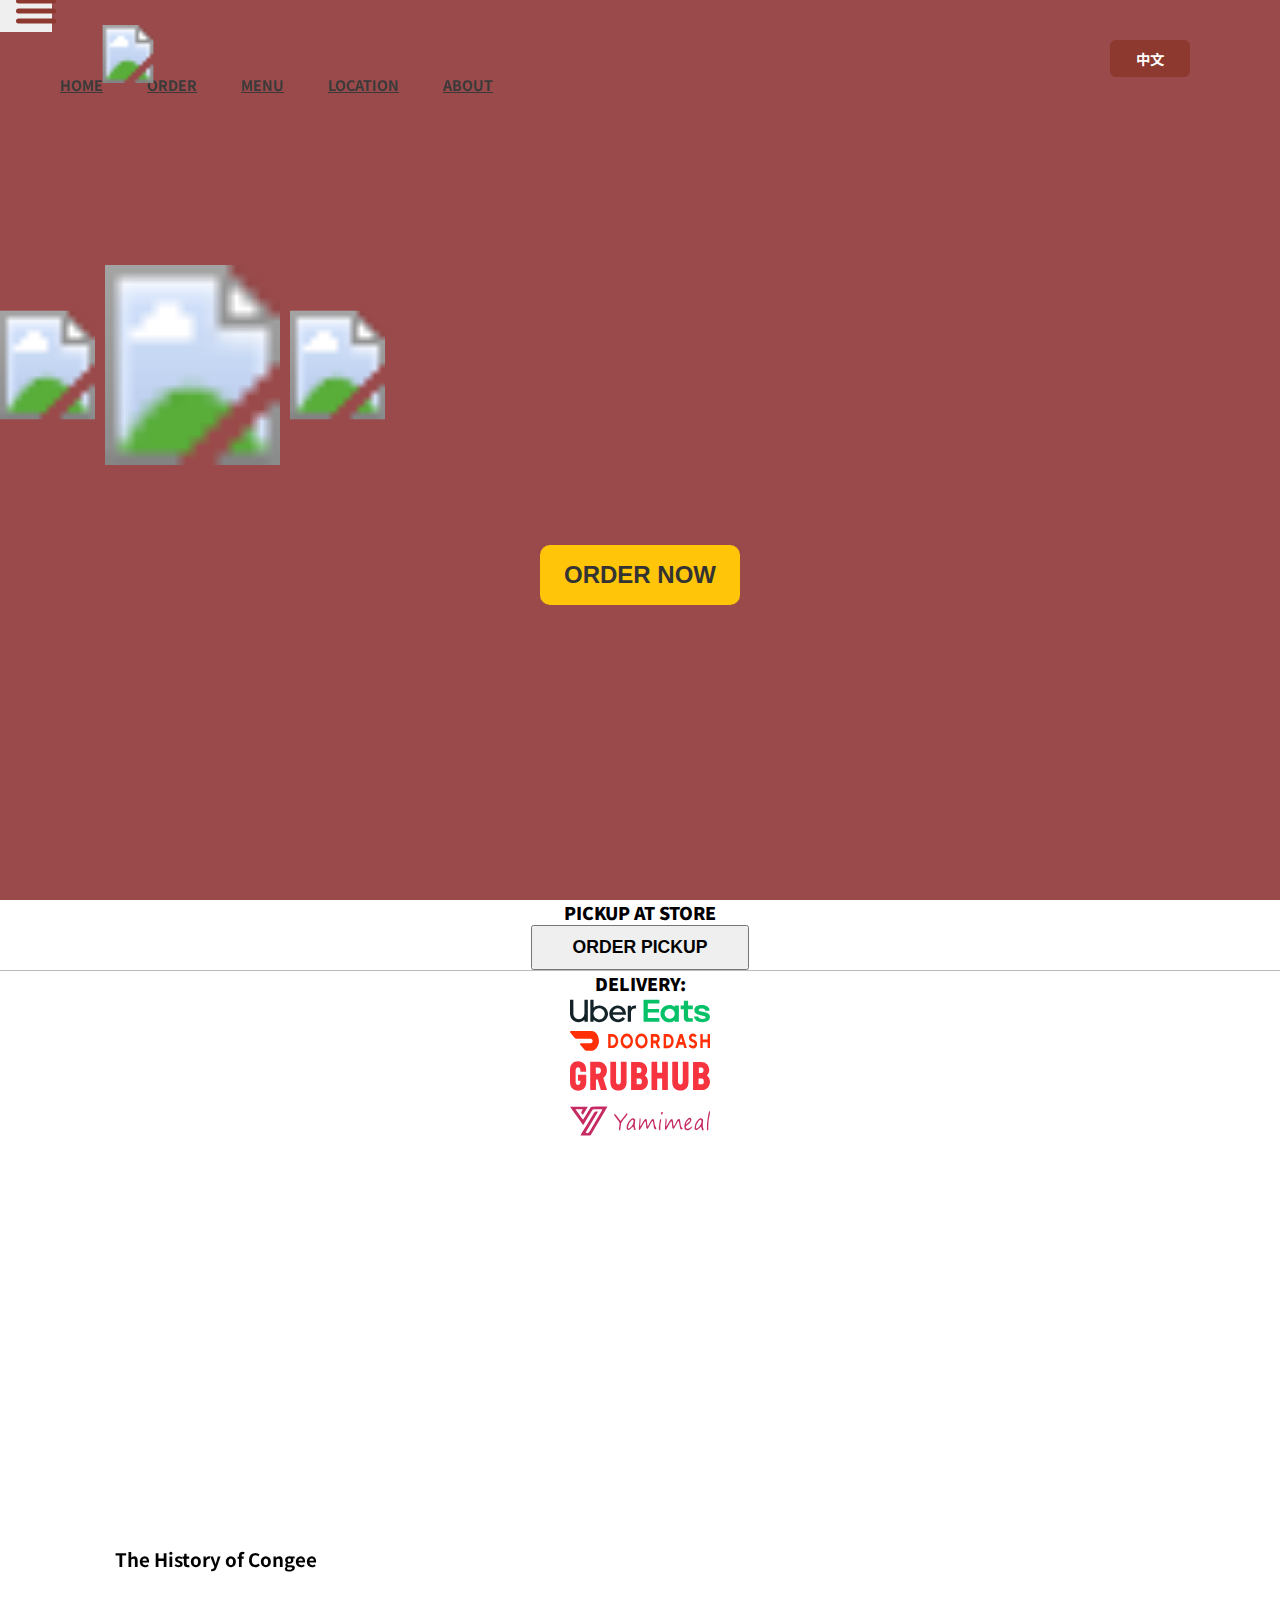
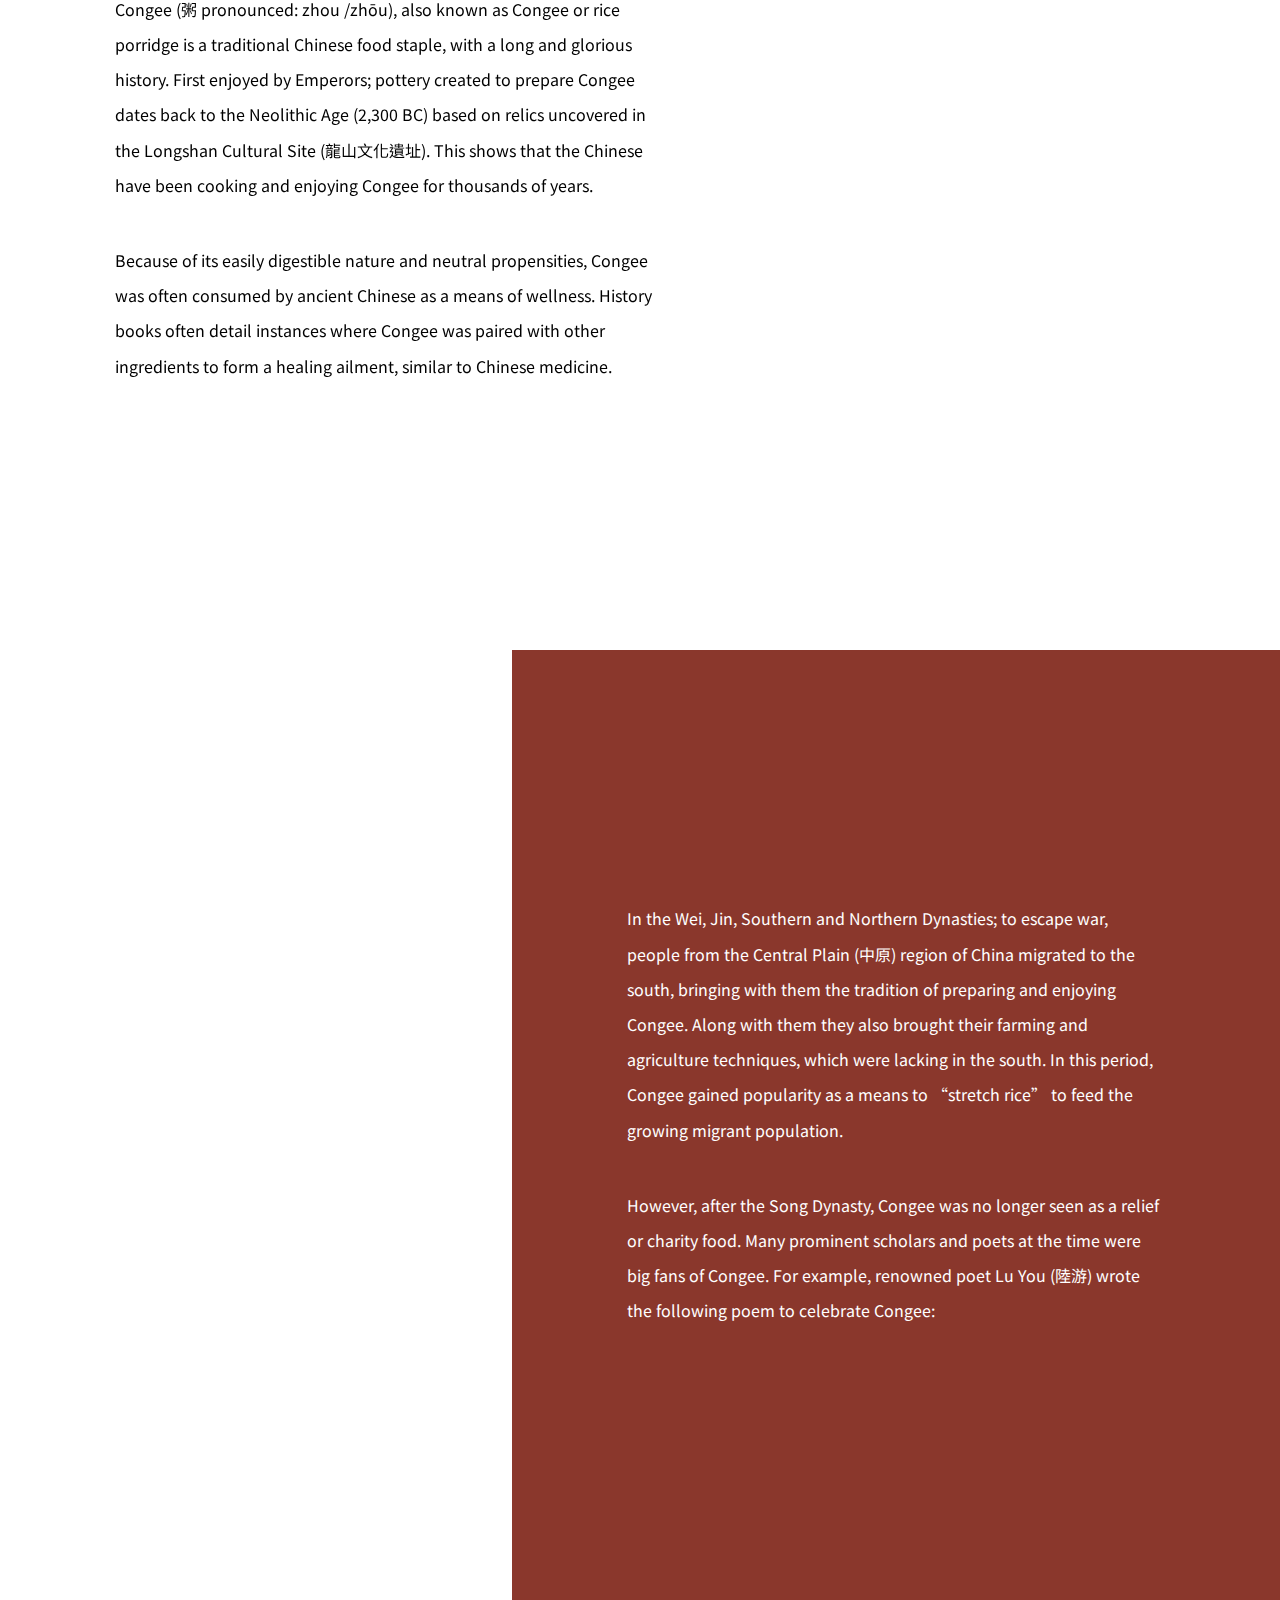
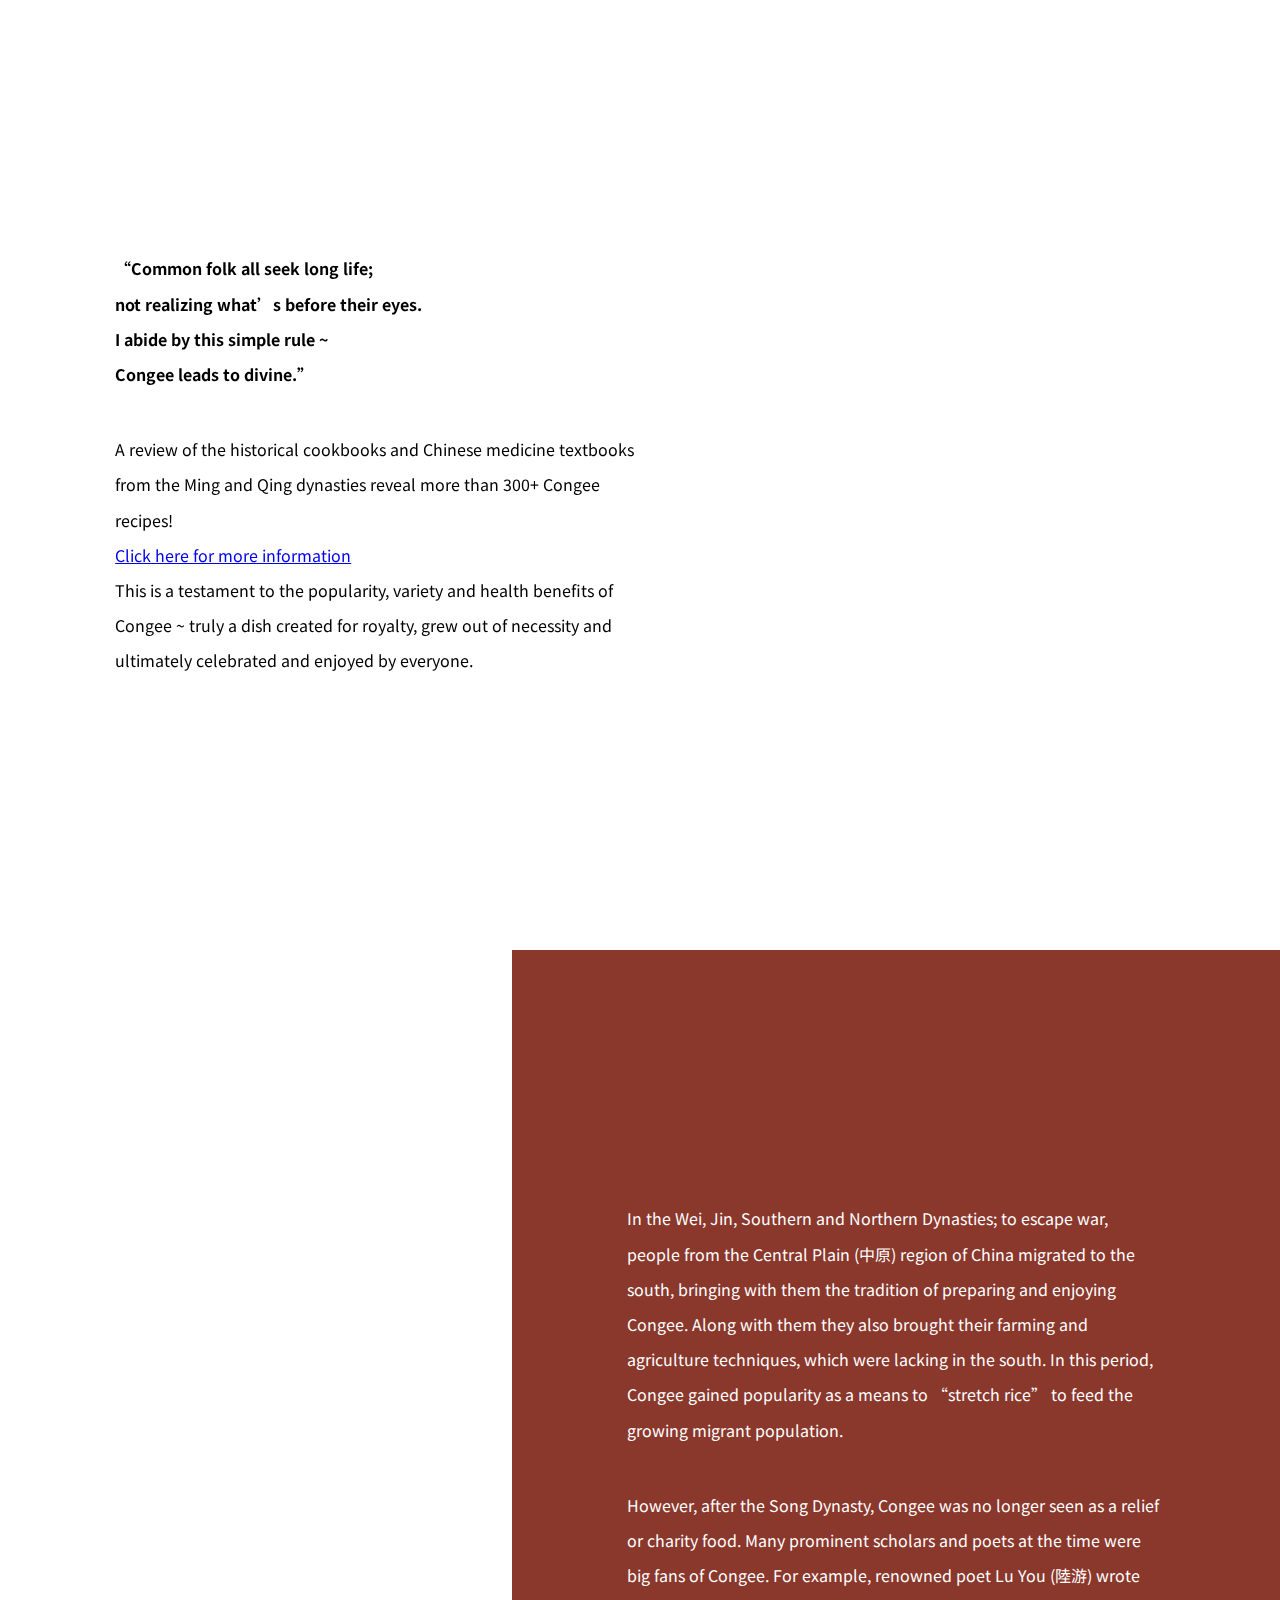
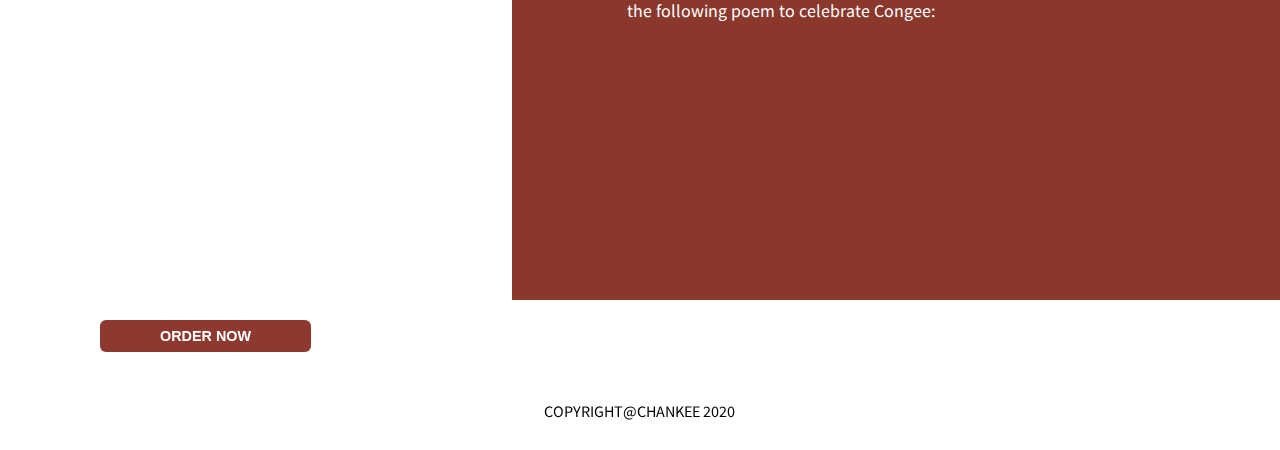
==== commit a4eba8fa: "added home link" ====
--- a/index.html
+++ b/index.html
@@ -40,7 +40,10 @@
                             id="navbarNav">
                             <ul class="navbar-nav mt-md-3 mt-5 mb-md-0 mb-5 mx-auto text-md-center text-left">
                                 <li class="nav-item header-links">
-                                    <a class="nav-link" href="" data-toggle="modal"
+                                    <a class="nav-link" href="#">home</a>
+                                </li>
+                                <li class="nav-item header-links">
+                                    <a class="nav-link" href="#" data-toggle="modal"
                                         data-target="#exampleModal">order</a>
                                 </li>
                                 <li class="nav-item header-links">
@@ -58,7 +61,7 @@
 
                     <!-- Chan Kee logo -->
                     <div class="header-logo">
-                        <a href="">
+                        <a href="#">
                             <svg width="56px" height="58px" href="#">
                                 <image xlink:href="img/chan_kee_header_logo.svg" x="0" y="0" width="56px" height="58px">
                                 </image>
--- a/css/index.css
+++ b/css/index.css
@@ -5,7 +5,7 @@
   padding: 0;
   background-image: url("../img/chinese-wallpa.png");
   background-repeat: repeat;
-  font-family: 'Hind Madurai', sans-serif;
+  font-family: 'Noto Sans TC', sans-serif;
 }
 
 body .container {
@@ -256,6 +256,12 @@
   background-color: #65261E;
 }
 
+@media screen and (max-width: 890px) {
+  body .container .header-container .header .background-image .header-navbar .header-links {
+    margin: 20px 15px;
+  }
+}
+
 @media screen and (max-width: 767px) {
   body .container .header-container .header .background-image .header-navbar .header-links a {
     font-size: 1.2rem;
@@ -269,6 +275,39 @@
   body .container .header-container .header .background-image .lang-button {
     right: 15px;
   }
+}
+
+body .container .modal-content {
+  background-color: rgba(255, 255, 255, 0.9);
+  border-radius: 10px;
+}
+
+body .container .modal-content .modal-body-container {
+  text-align: center;
+  min-height: 400px;
+}
+
+body .container .modal-content .modal-body-container .container-fluid .border-line {
+  border-bottom: 1px solid #bbb;
+}
+
+body .container .modal-content .modal-body-container .container-fluid div .font-style {
+  text-transform: uppercase;
+  font-weight: 900;
+  font-size: 1.1rem;
+}
+
+body .container .modal-content .modal-body-container .container-fluid div p {
+  margin: 0;
+}
+
+body .container .modal-content .modal-body-container .container-fluid div a {
+  position: relative;
+  margin: 0 auto;
+}
+
+body .container .modal-content .modal-body-container .container-fluid div a button {
+  padding: 10px 40px;
 }
 
 body .container .body-section-container {
@@ -315,6 +354,30 @@
 
 body .container .body-section-container .body-main-container .body-main .body-slogan-container div {
   padding: 0;
+}
+
+body .container .body-section-container .body-main-container .body-main .body-slogan-container .slogon image {
+  display: block;
+}
+
+body .container .body-section-container .body-main-container .body-main .body-slogan-container .slogon-background {
+  position: absolute;
+  display: none;
+}
+
+@media screen and (max-width: 580px) {
+  body .container .body-section-container .body-main-container .body-main .body-slogan-container .slogon image {
+    display: none;
+  }
+  body .container .body-section-container .body-main-container .body-main .body-slogan-container .slogon-background {
+    display: block;
+  }
+  body .container .body-section-container .body-main-container .body-main .body-slogan-container .slogon-background-left {
+    left: 12px;
+  }
+  body .container .body-section-container .body-main-container .body-main .body-slogan-container .slogon-background-right {
+    right: 12px;
+  }
 }
 
 body .container .body-section-container .body-main-container .body-main .order-button {
@@ -411,111 +474,570 @@
   width: 100%;
 }
 
-body .container .body-section-container .modal-content {
-  background-color: rgba(255, 255, 255, 0.9);
-  border-radius: 10px;
-}
-
-body .container .body-section-container .modal-content .modal-body-container {
-  text-align: center;
-  height: 400px;
-}
-
-body .container .body-section-container .modal-content .modal-body-container .container-fluid .border-line {
-  border-bottom: 1px solid #bbb;
-}
-
-body .container .body-section-container .modal-content .modal-body-container .container-fluid div .font-style {
-  text-transform: uppercase;
-  font-weight: bold;
-  font-size: 1.1rem;
-}
-
-body .container .body-section-container .modal-content .modal-body-container .container-fluid div button {
-  position: relative;
-  margin: 0 auto;
-  padding: 10px 40px;
-}
-
-body .container .body-section-container .second-section-container {
-  margin: 0;
-  padding: 0;
-  height: 800px;
-  background-color: #fff;
-  z-index: 1;
-}
-
-body .container .body-section-container .second-section-container .second-section-text {
-  margin: 0;
-  padding: 0;
-  height: 100%;
-  width: 100%;
+body .container .body-section-container .intro-section-container:nth-child(odd) {
+  -ms-grid-rows: 1fr;
+      grid-template-rows: 1fr;
+  -ms-grid-columns: 3fr 2fr;
+      grid-template-columns: 3fr 2fr;
+}
+
+body .container .body-section-container .intro-section-container:nth-child(odd) .intro-text {
+  margin: 0;
+  padding: 0;
   background: no-repeat url("../img/home-body-background.png");
   background-size: cover;
-}
-
-body .container .body-section-container .second-section-container .second-section-text p {
-  position: relative;
-  margin: 50%;
-  -webkit-transform: translate(-50%, -50%);
-          transform: translate(-50%, -50%);
+  -webkit-box-ordinal-group: 2;
+      -ms-flex-order: 1;
+          order: 1;
+}
+
+body .container .body-section-container .intro-section-container:nth-child(odd) .section-image-container {
+  -webkit-box-ordinal-group: 3;
+      -ms-flex-order: 2;
+          order: 2;
+}
+
+body .container .body-section-container .intro-section-container:nth-child(even) {
+  -ms-grid-rows: 1fr;
+      grid-template-rows: 1fr;
+  -ms-grid-columns: 2fr 3fr;
+      grid-template-columns: 2fr 3fr;
+}
+
+body .container .body-section-container .intro-section-container:nth-child(even) .intro-text {
+  margin: 0;
+  padding: 0;
+  background-color: #8A372C;
+  -webkit-box-ordinal-group: 3;
+      -ms-flex-order: 2;
+          order: 2;
+}
+
+body .container .body-section-container .intro-section-container:nth-child(even) .intro-text .text {
+  color: #fff;
+}
+
+body .container .body-section-container .intro-section-container:nth-child(even) .section-image-container {
+  -webkit-box-ordinal-group: 2;
+      -ms-flex-order: 1;
+          order: 1;
+}
+
+@media screen and (max-width: 992px) {
+  body .container .body-section-container .intro-section-container:nth-child(odd) {
+    -ms-grid-columns: 1fr;
+        grid-template-columns: 1fr;
+    -ms-grid-rows: 3fr 1fr;
+        grid-template-rows: 3fr 1fr;
+  }
+  body .container .body-section-container .intro-section-container:nth-child(odd) .intro-text {
+    -webkit-box-ordinal-group: 2;
+        -ms-flex-order: 1;
+            order: 1;
+  }
+  body .container .body-section-container .intro-section-container:nth-child(odd) .section-image-container {
+    height: 350px;
+    -webkit-box-ordinal-group: 3;
+        -ms-flex-order: 2;
+            order: 2;
+  }
+  body .container .body-section-container .intro-section-container:nth-child(even) {
+    -ms-grid-columns: 1fr;
+        grid-template-columns: 1fr;
+    -ms-grid-rows: 3fr 1fr;
+        grid-template-rows: 3fr 1fr;
+  }
+  body .container .body-section-container .intro-section-container:nth-child(even) .intro-text {
+    -webkit-box-ordinal-group: 2;
+        -ms-flex-order: 1;
+            order: 1;
+  }
+  body .container .body-section-container .intro-section-container:nth-child(even) .section-image-container {
+    height: 350px;
+    -webkit-box-ordinal-group: 3;
+        -ms-flex-order: 2;
+            order: 2;
+  }
+}
+
+body .container .body-section-container .intro-section-container {
+  margin: 0;
+  padding: 0;
+  background-color: #fff;
+  display: -ms-grid;
+  display: grid;
+  z-index: 2;
+}
+
+body .container .body-section-container .intro-section-container .intro-text {
+  margin: 0;
+  padding: 0;
+  height: 100%;
+  min-height: 950px;
+  width: 100%;
+  display: -webkit-box;
+  display: -ms-flexbox;
+  display: flex;
+  -webkit-box-orient: vertical;
+  -webkit-box-direction: normal;
+      -ms-flex-direction: column;
+          flex-direction: column;
+  -webkit-box-pack: center;
+      -ms-flex-pack: center;
+          justify-content: center;
+  z-index: 2;
+}
+
+body .container .body-section-container .intro-section-container .intro-text .intro {
+  position: relative;
+  margin: 0 auto;
+  width: 70%;
+}
+
+body .container .body-section-container .intro-section-container .intro-text .intro h3 {
+  font-family: 'Noto Sans TC', sans-serif;
+  font-weight: 700;
+}
+
+body .container .body-section-container .intro-section-container .intro-text .intro .text {
+  font-family: 'Noto Sans TC', sans-serif;
+  font-weight: 400;
+  line-height: 2.2rem;
+  margin: 20px 0 40px;
+}
+
+body .container .body-section-container .intro-section-container .intro-text .intro .text span {
+  font-weight: bold;
+}
+
+@media screen and (max-width: 450px) {
+  body .container .body-section-container .intro-section-container .intro-text .intro .text {
+    font-size: 0.9rem;
+    line-height: 2rem;
+  }
+}
+
+@media screen and (max-width: 992px) {
+  body .container .body-section-container .intro-section-container .intro-text .intro-text {
+    min-height: 700px;
+  }
+}
+
+body .container .body-section-container .intro-section-container .section-image-container {
+  margin: 0;
+  padding: 0;
+  height: 100%;
+  width: 100%;
+  z-index: 2;
+}
+
+body .container .body-section-container .intro-section-container .section-image-container div {
+  height: 100%;
+  min-height: 950px;
+}
+
+body .container .body-section-container .intro-section-container .section-image-container .second-section-image {
+  background: no-repeat url("../img/home_2.jpg") 100% 100% fixed;
+  background-size: fill;
+}
+
+body .container .body-section-container .intro-section-container .section-image-container .third-section-image {
+  background: no-repeat url("../img/home_5.jpg") 0% 100% fixed;
+  background-size: fill;
+}
+
+body .container .body-section-container .intro-section-container .section-image-container .fourth-section-image {
+  background: no-repeat url("../img/home_4.jpg") 100% 100% fixed;
+  background-size: fill;
+}
+
+body .container .body-section-container .intro-section-container .section-image-container .fifth-section-image {
+  background: no-repeat url("../img/home_6.jpg") 0% 100% fixed;
+  background-size: fill;
+}
+
+@media screen and (max-width: 992px) {
+  body .container .body-section-container .intro-section-container .section-image-container div {
+    min-height: 450px;
+  }
+  body .container .body-section-container .intro-section-container .section-image-container .second-section-image {
+    background: no-repeat url("../img/home_2.jpg") center 20%;
+    background-size: cover;
+  }
+  body .container .body-section-container .intro-section-container .section-image-container .third-section-image {
+    background: no-repeat url("../img/home_5.jpg") center 20%;
+    background-size: cover;
+  }
+  body .container .body-section-container .intro-section-container .section-image-container .fourth-section-image {
+    background: no-repeat url("../img/home_4.jpg") center 20%;
+    background-size: cover;
+  }
+  body .container .body-section-container .intro-section-container .section-image-container .fifth-section-image {
+    min-height: 350px;
+    background: no-repeat url("../img/home_6.jpg") center;
+    background-size: cover;
+  }
+}
+
+body .container .menu-container {
+  margin: 0;
+  padding: 0;
+  background-color: #fff;
+  display: -ms-grid;
+  display: grid;
+  -ms-grid-columns: 1fr 1fr;
+      grid-template-columns: 1fr 1fr;
+  -ms-grid-rows: 1fr;
+      grid-template-rows: 1fr;
+  z-index: 1;
+}
+
+body .container .menu-container .menu-text {
+  margin: 0;
+  padding: 0;
+  height: 100%;
+  height: 950px;
+  width: 100%;
+  display: -webkit-box;
+  display: -ms-flexbox;
+  display: flex;
+  -webkit-box-orient: vertical;
+  -webkit-box-direction: normal;
+      -ms-flex-direction: column;
+          flex-direction: column;
+  -webkit-box-pack: center;
+      -ms-flex-pack: center;
+          justify-content: center;
+  -webkit-box-align: center;
+      -ms-flex-align: center;
+          align-items: center;
+}
+
+body .container .menu-container .menu-text .top-spacer {
+  top: 50px;
+}
+
+body .container .menu-container .menu-text .menu {
+  position: relative;
+  width: 70%;
+  line-height: 2rem;
+}
+
+body .container .menu-container .menu-text .menu li {
+  padding: 3px 0;
+}
+
+body .container .menu-container .menu-text .dinner-Combo-menu li {
+  padding: 0;
+}
+
+@media screen and (max-width: 1200px) {
+  body .container .menu-container .menu-text .menu {
+    font-size: 0.9rem;
+    line-height: 1.8rem;
+  }
+}
+
+body .container .menu-container .menu-image-container {
+  margin: 0;
+  padding: 0;
+  max-width: 640px;
+}
+
+body .container .menu-container .menu-image-container div {
+  height: 100%;
+  width: 100%;
+}
+
+body .container .menu-container .menu-image-container .first-menu-image {
+  position: relative;
+  right: 0;
+  background: no-repeat url("../img/menu_2_sq.jpg") 100% 100% fixed;
+  background-size: con;
+}
+
+body .container .menu-container .menu-image-container .second-menu-image {
+  background: no-repeat url("../img/menu_1_sq.jpg") 0% 100% fixed;
+  background-size: fill;
+}
+
+body .container .menu-container .menu-image-container .third-menu-image {
+  background: no-repeat url("../img/menu_3_sq.jpg") 100% 100% fixed;
+  background-size: fill;
+}
+
+body .container .menu-container .menu-image-container .fourth-menu-image {
+  background: no-repeat url("../img/menu_5_sq.jpg") 0% 100% fixed;
+  background-size: fill;
+}
+
+body .container .menu-container .menu-image-container .fifth-menu-image {
+  background: no-repeat url("../img/menu_4_sq.jpg") 100% 100% fixed;
+  background-size: fill;
+}
+
+body .container .menu-container .menu-text-one {
+  -webkit-box-ordinal-group: 2;
+      -ms-flex-order: 1;
+          order: 1;
+}
+
+body .container .menu-container .menu-image-one {
+  -webkit-box-ordinal-group: 3;
+      -ms-flex-order: 2;
+          order: 2;
+}
+
+@media screen and (max-width: 992px) {
+  body .container .first-menu-container {
+    padding-top: 100px;
+  }
+  body .container .menu-container {
+    text-align: center;
+    -ms-grid-columns: 1fr;
+        grid-template-columns: 1fr;
+    -ms-grid-rows: 1fr 3fr;
+        grid-template-rows: 1fr 3fr;
+  }
+  body .container .menu-container .menu-text {
+    height: 650px;
+  }
+  body .container .menu-container .menu-text .menu {
+    width: 90%;
+  }
+  body .container .menu-container .menu-text .menu ul {
+    margin: 0;
+    padding: 0;
+  }
+  body .container .menu-container .menu-text .menu ul li {
+    list-style: none;
+  }
+  body .container .menu-container .long-list-spacer {
+    height: 950px;
+  }
+  body .container .menu-container .menu-image-container {
+    max-height: 400px;
+    min-width: 100%;
+  }
+  body .container .menu-container .menu-image-container .first-menu-image {
+    background: no-repeat url("../img/menu_2_sq.jpg") 100% 20%;
+    background-size: cover;
+  }
+  body .container .menu-container .menu-image-container .second-menu-image {
+    background: no-repeat url("../img/menu_1_sq.jpg") 100% 20%;
+    background-size: cover;
+  }
+  body .container .menu-container .menu-image-container .third-menu-image {
+    background: no-repeat url("../img/menu_3_sq.jpg") 100% 20%;
+    background-size: cover;
+  }
+  body .container .menu-container .menu-image-container .fourth-menu-image {
+    background: no-repeat url("../img/menu_5_sq.jpg") 100% 20%;
+    background-size: cover;
+  }
+  body .container .menu-container .menu-image-container .fifth-menu-image {
+    background: no-repeat url("../img/menu_4_sq.jpg") 100% 20%;
+    background-size: cover;
+  }
+  body .container .menu-container .menu-text-one {
+    -webkit-box-ordinal-group: 3;
+        -ms-flex-order: 2;
+            order: 2;
+  }
+  body .container .menu-container .menu-text-one .top-spacer {
+    top: 0px;
+  }
+  body .container .menu-container .menu-image-one {
+    -webkit-box-ordinal-group: 2;
+        -ms-flex-order: 1;
+            order: 1;
+  }
+}
+
+body .container .location-container {
+  margin: 0;
+  padding: 0;
+  min-height: 850px;
+  z-index: 1;
+  background-color: #fff;
+}
+
+body .container .location-container .center-items {
+  min-height: 500px;
   width: 80%;
-  line-height: 2rem;
-}
-
-body .container .body-section-container .second-section-container .second-section-image {
-  background: no-repeat url("../img/home_2.jpg") center center;
-  background-size: cover;
-}
-
-body .container .body-section-container .third-section-container {
-  margin: 0;
-  padding: 0;
-  height: 800px;
+  position: relative;
+  top: 180px;
+  margin: auto;
+  display: -ms-grid;
+  display: grid;
+  -ms-grid-columns: 1fr 1fr;
+      grid-template-columns: 1fr 1fr;
+  -ms-grid-rows: 1fr;
+      grid-template-rows: 1fr;
+  border: 1px solid #ddd;
+  border-radius: 15px;
+}
+
+body .container .location-container .center-items .address-container {
+  margin: 0;
+  padding: 0;
+  width: 100%;
+  display: -webkit-box;
+  display: -ms-flexbox;
+  display: flex;
+  -webkit-box-orient: vertical;
+  -webkit-box-direction: normal;
+      -ms-flex-direction: column;
+          flex-direction: column;
+  -webkit-box-pack: center;
+      -ms-flex-pack: center;
+          justify-content: center;
+  -webkit-box-align: center;
+      -ms-flex-align: center;
+          align-items: center;
+}
+
+body .container .location-container .center-items .address-container h3 {
+  font-weight: 700;
+  margin-bottom: 20px;
+}
+
+body .container .location-container .center-items .address-container .store-info {
+  display: -webkit-box;
+  display: -ms-flexbox;
+  display: flex;
+}
+
+body .container .location-container .center-items .address-container .store-info span {
+  font-size: 0.8rem;
+  margin: 3px 10px 0 0;
+}
+
+body .container .location-container .center-items .address-container .store-info p {
+  line-height: 1.8rem;
+}
+
+body .container .location-container .center-items .map-container {
+  margin: 0;
+  padding: 0;
+  width: 100%;
+  display: -webkit-box;
+  display: -ms-flexbox;
+  display: flex;
+  -webkit-box-orient: vertical;
+  -webkit-box-direction: normal;
+      -ms-flex-direction: column;
+          flex-direction: column;
+  -webkit-box-pack: center;
+      -ms-flex-pack: center;
+          justify-content: center;
+  -webkit-box-align: center;
+      -ms-flex-align: center;
+          align-items: center;
+  margin: 20px 0;
+}
+
+body .container .location-container .center-items .map-container div {
+  height: 400px;
+  width: 375px;
+}
+
+@media screen and (max-width: 1040px) {
+  body .container .location-container .center-items {
+    -ms-grid-columns: 1fr;
+        grid-template-columns: 1fr;
+    -ms-grid-rows: 1fr 2fr;
+        grid-template-rows: 1fr 2fr;
+  }
+}
+
+@media screen and (max-width: 560px) {
+  body .container .location-container .center-items {
+    width: 100%;
+    border: none;
+  }
+}
+
+body .container .about-container {
+  margin: 0;
+  padding: 0;
+  min-height: 850px;
+  z-index: 1;
   background-color: #fff;
-  z-index: 1;
-}
-
-body .container .body-section-container .third-section-container .third-section-text {
-  margin: 0;
-  padding: 0;
-  height: 100%;
-  width: 100%;
-  background-color: #8A372C;
-}
-
-body .container .body-section-container .third-section-container .third-section-text p {
-  position: relative;
-  margin: 50%;
-  -webkit-transform: translate(-50%, -50%);
-          transform: translate(-50%, -50%);
-  width: 80%;
-  line-height: 2rem;
-  color: #fff;
-}
-
-body .container .body-section-container .third-section-container .third-section-image {
-  background: no-repeat url("../img/home_3.jpg") center center;
-  background-size: cover;
-}
-
-body .container .body-section-container .footer {
-  position: relative;
-  margin: 0;
-  padding: 0;
-  height: 150px;
+}
+
+body .container .about-container .about-contents {
+  width: 60%;
+  position: relative;
+  margin: 0 auto;
+  top: 220px;
+}
+
+body .container .about-container .about-contents div {
+  text-align: center;
+  margin-bottom: 20px;
+}
+
+body .container .about-container .about-contents div h3 {
+  font-weight: 900;
+}
+
+body .container .about-container .about-contents p {
+  font-size: 0.9rem;
+  font-weight: 400;
+  line-height: 2.2rem;
+}
+
+@media screen and (max-width: 992px) {
+  body .container .about-container .about-contents {
+    width: 80%;
+  }
+  body .container .about-container .about-contents p {
+    line-height: 2rem;
+  }
+}
+
+@media screen and (max-width: 600px) {
+  body .container .about-container .about-contents {
+    width: 85%;
+    top: 170px;
+  }
+  body .container .about-container .about-contents div h3 {
+    font-size: 1.5rem;
+  }
+  body .container .about-container .about-contents p {
+    font-size: 0.8rem;
+    line-height: 1.8rem;
+  }
+}
+
+body .container .footer {
+  position: relative;
+  bottom: 0;
+  margin: 0;
+  padding: 0;
+  min-height: 150px;
   max-width: 1280px;
   background: no-repeat url("../img/footer-background.png");
   background-size: cover;
-}
-
-body .container .body-section-container .footer .footer-contents {
-  width: 100%;
-  margin: 0;
-  padding: 0;
-}
-
-body .container .body-section-container .footer .footer-contents button {
+  display: -ms-grid;
+  display: grid;
+  -ms-grid-columns: 1fr 1fr 1fr;
+      grid-template-columns: 1fr 1fr 1fr;
+  -ms-grid-rows: 1fr;
+      grid-template-rows: 1fr;
+}
+
+body .container .footer .footer-contents {
+  -webkit-box-ordinal-group: 2;
+      -ms-flex-order: 1;
+          order: 1;
+  width: 100%;
+  margin: 0;
+  padding: 0;
+}
+
+body .container .footer .footer-contents button {
   margin: 20px 0 0 100px;
   padding: 8px 60px;
   text-decoration: none;
@@ -528,35 +1050,41 @@
   font-weight: bold;
 }
 
-body .container .body-section-container .footer .footer-contents button:hover {
+body .container .footer .footer-contents button:hover {
   background-color: #65261E;
 }
 
-body .container .body-section-container .footer .footer-contents p {
+body .container .footer .footer-contents p {
   margin-top: 100px;
   font-size: 0.9rem;
 }
 
-body .container .body-section-container .footer .footer-contents a {
+body .container .footer .footer-contents a {
   font-size: 1.5rem;
   list-style: none;
   margin: 0 10px;
   color: #3a3a3a;
 }
 
-body .container .body-section-container .footer .footer-contents a:hover {
+body .container .footer .footer-contents a:hover {
   color: #6e6e6e;
 }
 
-body .container .body-section-container .footer .copyright {
+body .container .footer .copyright {
+  -webkit-box-ordinal-group: 3;
+      -ms-flex-order: 2;
+          order: 2;
   text-align: center;
 }
 
-body .container .body-section-container .footer .social-icons {
+body .container .footer .social-icons {
+  -webkit-box-ordinal-group: 4;
+      -ms-flex-order: 3;
+          order: 3;
   margin: 20px 0;
 }
 
-body .container .body-section-container .footer .social-icons div {
+body .container .footer .social-icons div {
   display: -webkit-box;
   display: -ms-flexbox;
   display: flex;
@@ -565,4 +1093,41 @@
           justify-content: flex-end;
   margin-right: 100px;
 }
+
+@media screen and (max-width: 768px) {
+  body .container .footer {
+    -ms-grid-columns: 1fr;
+        grid-template-columns: 1fr;
+    -ms-grid-rows: 1fr 1fr 1fr;
+        grid-template-rows: 1fr 1fr 1fr;
+  }
+  body .container .footer .footer-contents {
+    -webkit-box-ordinal-group: 2;
+        -ms-flex-order: 1;
+            order: 1;
+    text-align: center;
+  }
+  body .container .footer .footer-contents p {
+    margin-top: 30px;
+  }
+  body .container .footer .footer-contents button {
+    margin: 20px 0;
+  }
+  body .container .footer .copyright {
+    -webkit-box-ordinal-group: 4;
+        -ms-flex-order: 3;
+            order: 3;
+  }
+  body .container .footer .social-icons {
+    -webkit-box-ordinal-group: 3;
+        -ms-flex-order: 2;
+            order: 2;
+    width: 80px;
+    position: relative;
+    margin: 20px auto;
+  }
+  body .container .footer .social-icons div {
+    margin-right: 0;
+  }
+}
 /*# sourceMappingURL=index.css.map */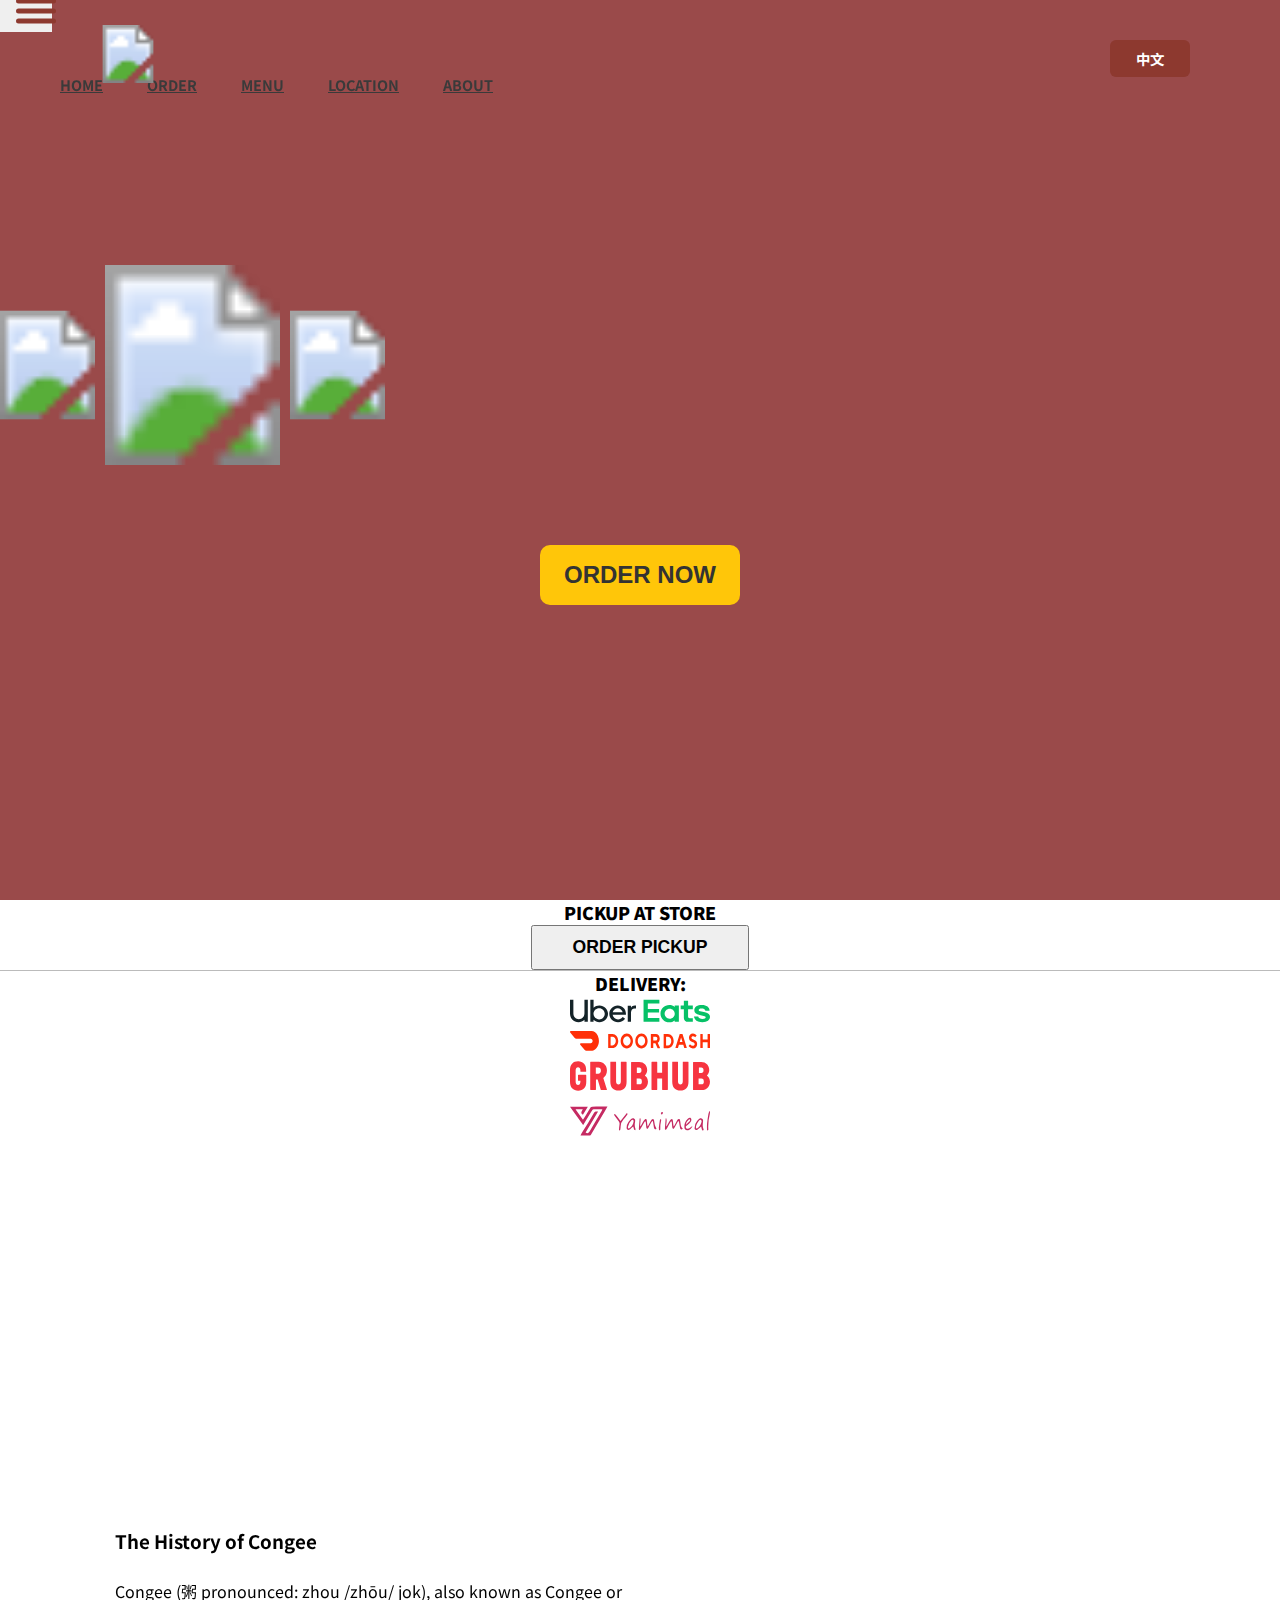
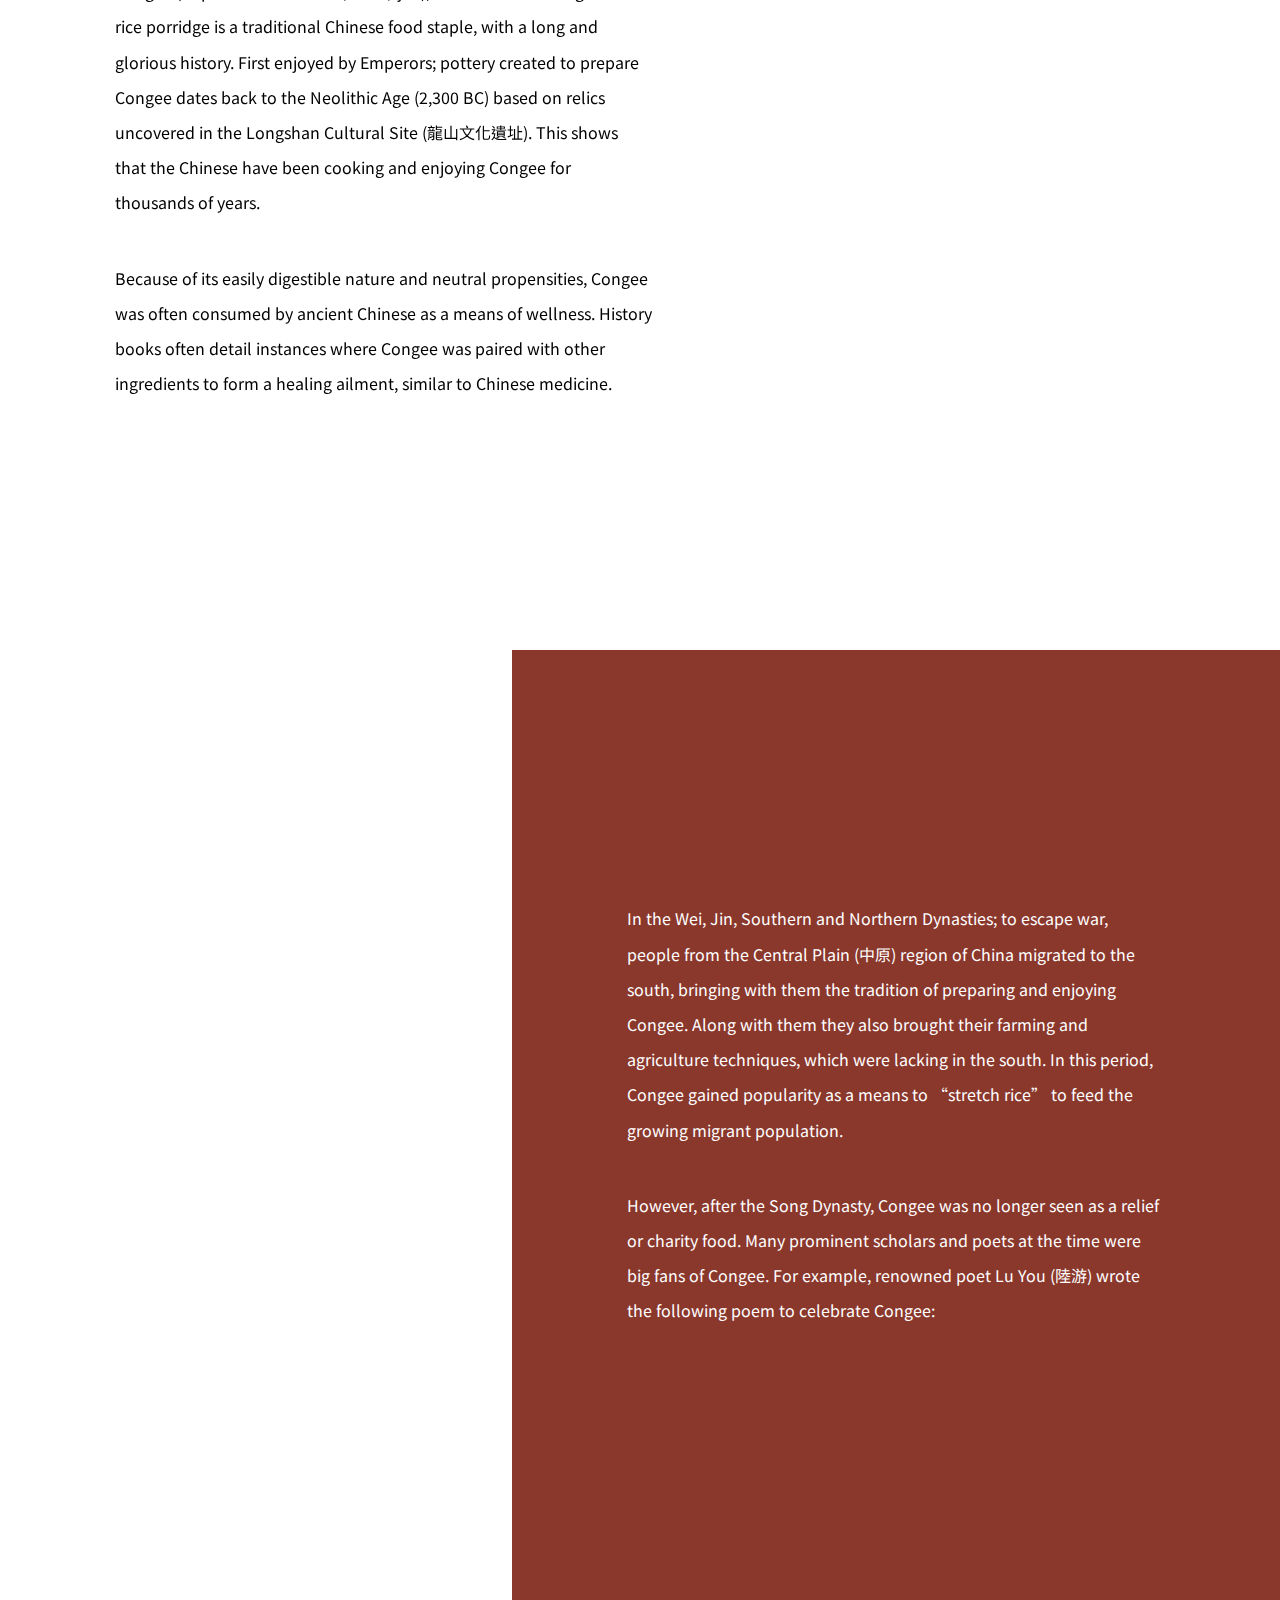
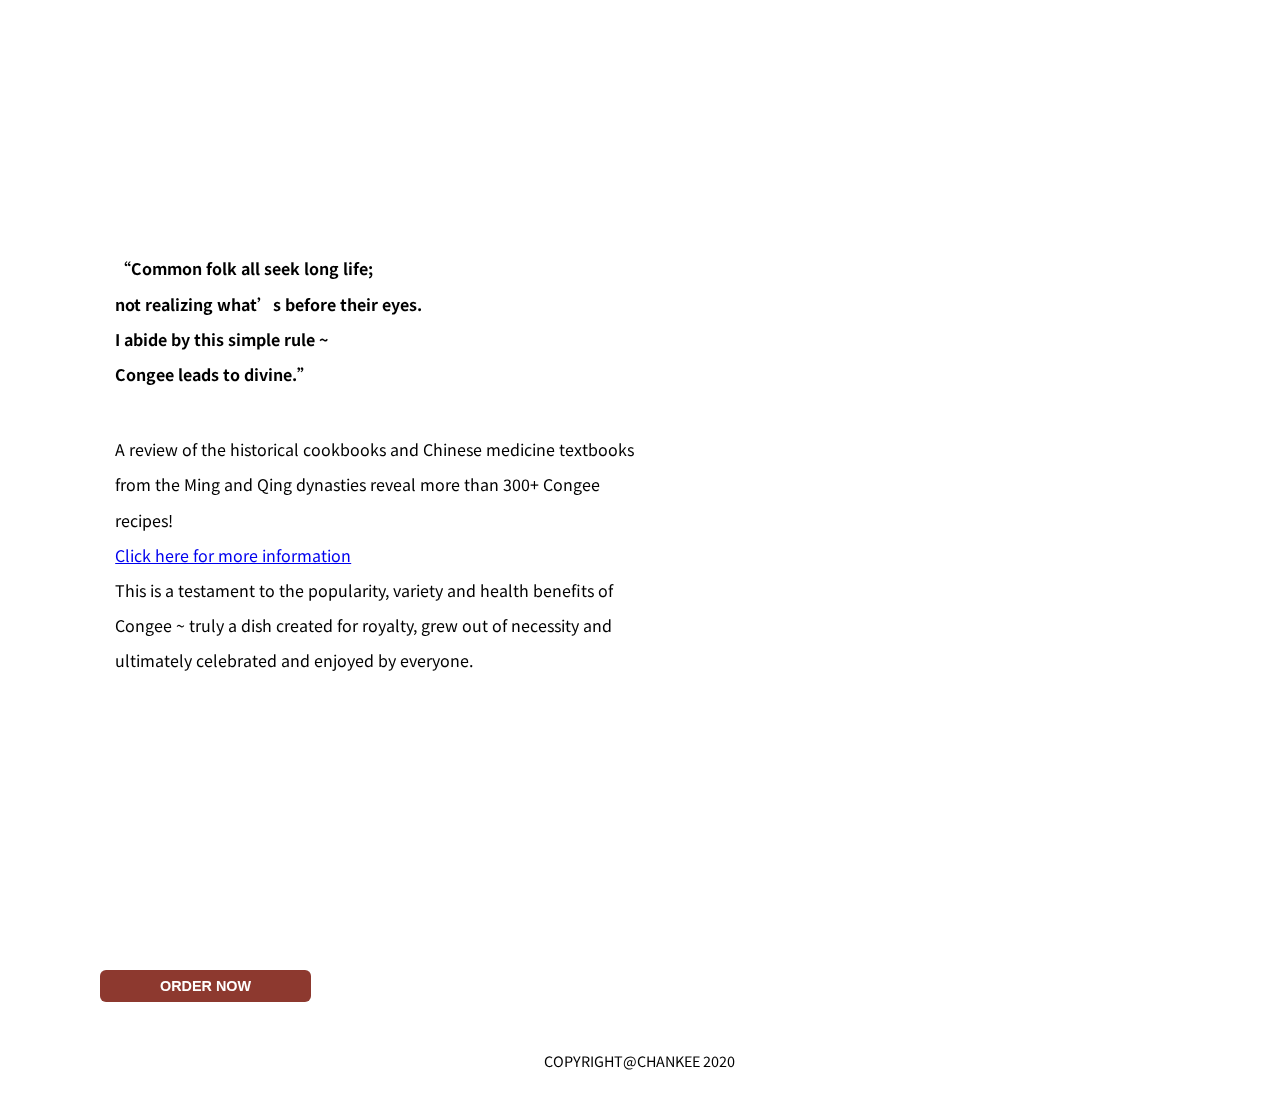
==== commit 9d8e083e: "updated menu" ====
--- a/index.html
+++ b/index.html
@@ -144,6 +144,11 @@
                     <div class="modal-content">
                         <div class="modal-body modal-body-container">
                             <div class="container-fluid">
+                                <div class="close-button">
+                                    <a type="button" data-dismiss="modal">
+                                        <i class="fas fa-times fa-2x"></i>
+                                    </a>
+                                </div>
                                 <div class="row">
                                     <p class="col mt-4 mb-3 font-style">PICKUP AT STORE</p>
                                 </div>
@@ -160,7 +165,7 @@
                                 <div class="row">
                                     <div class="col-xs-12 col-md-6">
                                         <div class="col mt-5 mt-md-3">
-                                            <a href="https://www.ubereats.com/" target="_blank">
+                                            <a href="https://www.ubereats.com/los-angeles/food-delivery/chan-kee/hUMkrA1iTxibxwVP0cGoKA" target="_blank">
                                                 <svg width="140px" height="30px">
                                                     <image xlink:href="img/UBE_001_Logo.svg" x="0" y="0" width="140px"
                                                         height="30px"></image>
@@ -168,7 +173,7 @@
                                             </a>
                                         </div>
                                         <div class="col mt-5 mt-md-5">
-                                            <a href="https://www.doordash.com/" target="_blank">
+                                            <a href="https://www.doordash.com/store/chan-kee-diamond-bar-1007950/en-CA" target="_blank">
                                                 <svg width="140px" height="20px">
                                                     <image xlink:href="img/DoorDash_Logo.svg" x="0" y="0" width="140px"
                                                         height="20px"></image>
@@ -178,7 +183,7 @@
                                     </div>
                                     <div class="col-xs-12 col-md-6">
                                         <div class="col mt-5 mt-md-3">
-                                            <a href="https://www.grubhub.com/" target="_blank">
+                                            <a href="https://www.grubhub.com/restaurant/chan-kee-20627-golden-springs-drive-diamond-bar/2147921?gclid=Cj0KCQjw0YD4BRD2ARIsAHwmKVk9v3r03hZCZS7zrqV8aFp2FwCSXEoGuGtwIG1pmm2rSOCpevFc8zAaAtAgEALw_wcB&gclsrc=aw.ds" target="_blank">
                                                 <svg width="140px" height="40px">
                                                     <image xlink:href="img/grubhub-logo.svg" x="0" y="0" width="140px"
                                                         height="40px"></image>
@@ -210,7 +215,7 @@
                     <div class="intro">
                         <h3>The History of Congee</h3>
                         <p class="text">
-                            Congee (粥 pronounced: zhou /zhōu), also known as Congee or rice
+                            Congee (粥 pronounced: zhou /zhōu/ jok), also known as Congee or rice
                             porridge is a traditional Chinese food staple, with a long and
                             glorious history. First enjoyed by Emperors; pottery created to
                             prepare Congee dates back to the Neolithic Age (2,300 BC) based
@@ -282,31 +287,6 @@
                 </div>
             </div>
 
-            <!-- 5rd section -->
-            <div class="intro-section-container last-intro-section-container">
-                <div class="section-image-container last-section-image-container">
-                    <div class="fifth-section-image"></div>
-                </div>
-                <div class="intro-text">
-                    <div class="intro">
-                        <p class="text">
-                            In the Wei, Jin, Southern and Northern Dynasties; to escape war,
-                            people from the Central Plain (中原) region of China migrated to
-                            the south, bringing with them the tradition of preparing and
-                            enjoying Congee. Along with them they also brought their farming
-                            and agriculture techniques, which were lacking in the south. In
-                            this period, Congee gained popularity as a means to “stretch
-                            rice” to feed the growing migrant population.
-                        </p>
-                        <p class="text">
-                            However, after the Song Dynasty, Congee was no longer seen as a
-                            relief or charity food. Many prominent scholars and poets at the
-                            time were big fans of Congee. For example, renowned poet Lu You
-                            (陸游) wrote the following poem to celebrate Congee:
-                        </p>
-                    </div>
-                </div>
-            </div>
         </section>
 
         <!-- Footer -->
--- a/css/index.css
+++ b/css/index.css
@@ -285,6 +285,10 @@
 body .container .modal-content .modal-body-container {
   text-align: center;
   min-height: 400px;
+}
+
+body .container .modal-content .modal-body-container .container-fluid .close-button {
+  position: absolute;
 }
 
 body .container .modal-content .modal-body-container .container-fluid .border-line {
@@ -679,338 +683,6 @@
   }
 }
 
-body .container .menu-container {
-  margin: 0;
-  padding: 0;
-  background-color: #fff;
-  display: -ms-grid;
-  display: grid;
-  -ms-grid-columns: 1fr 1fr;
-      grid-template-columns: 1fr 1fr;
-  -ms-grid-rows: 1fr;
-      grid-template-rows: 1fr;
-  z-index: 1;
-}
-
-body .container .menu-container .menu-text {
-  margin: 0;
-  padding: 0;
-  height: 100%;
-  height: 950px;
-  width: 100%;
-  display: -webkit-box;
-  display: -ms-flexbox;
-  display: flex;
-  -webkit-box-orient: vertical;
-  -webkit-box-direction: normal;
-      -ms-flex-direction: column;
-          flex-direction: column;
-  -webkit-box-pack: center;
-      -ms-flex-pack: center;
-          justify-content: center;
-  -webkit-box-align: center;
-      -ms-flex-align: center;
-          align-items: center;
-}
-
-body .container .menu-container .menu-text .top-spacer {
-  top: 50px;
-}
-
-body .container .menu-container .menu-text .menu {
-  position: relative;
-  width: 70%;
-  line-height: 2rem;
-}
-
-body .container .menu-container .menu-text .menu li {
-  padding: 3px 0;
-}
-
-body .container .menu-container .menu-text .dinner-Combo-menu li {
-  padding: 0;
-}
-
-@media screen and (max-width: 1200px) {
-  body .container .menu-container .menu-text .menu {
-    font-size: 0.9rem;
-    line-height: 1.8rem;
-  }
-}
-
-body .container .menu-container .menu-image-container {
-  margin: 0;
-  padding: 0;
-  max-width: 640px;
-}
-
-body .container .menu-container .menu-image-container div {
-  height: 100%;
-  width: 100%;
-}
-
-body .container .menu-container .menu-image-container .first-menu-image {
-  position: relative;
-  right: 0;
-  background: no-repeat url("../img/menu_2_sq.jpg") 100% 100% fixed;
-  background-size: con;
-}
-
-body .container .menu-container .menu-image-container .second-menu-image {
-  background: no-repeat url("../img/menu_1_sq.jpg") 0% 100% fixed;
-  background-size: fill;
-}
-
-body .container .menu-container .menu-image-container .third-menu-image {
-  background: no-repeat url("../img/menu_3_sq.jpg") 100% 100% fixed;
-  background-size: fill;
-}
-
-body .container .menu-container .menu-image-container .fourth-menu-image {
-  background: no-repeat url("../img/menu_5_sq.jpg") 0% 100% fixed;
-  background-size: fill;
-}
-
-body .container .menu-container .menu-image-container .fifth-menu-image {
-  background: no-repeat url("../img/menu_4_sq.jpg") 100% 100% fixed;
-  background-size: fill;
-}
-
-body .container .menu-container .menu-text-one {
-  -webkit-box-ordinal-group: 2;
-      -ms-flex-order: 1;
-          order: 1;
-}
-
-body .container .menu-container .menu-image-one {
-  -webkit-box-ordinal-group: 3;
-      -ms-flex-order: 2;
-          order: 2;
-}
-
-@media screen and (max-width: 992px) {
-  body .container .first-menu-container {
-    padding-top: 100px;
-  }
-  body .container .menu-container {
-    text-align: center;
-    -ms-grid-columns: 1fr;
-        grid-template-columns: 1fr;
-    -ms-grid-rows: 1fr 3fr;
-        grid-template-rows: 1fr 3fr;
-  }
-  body .container .menu-container .menu-text {
-    height: 650px;
-  }
-  body .container .menu-container .menu-text .menu {
-    width: 90%;
-  }
-  body .container .menu-container .menu-text .menu ul {
-    margin: 0;
-    padding: 0;
-  }
-  body .container .menu-container .menu-text .menu ul li {
-    list-style: none;
-  }
-  body .container .menu-container .long-list-spacer {
-    height: 950px;
-  }
-  body .container .menu-container .menu-image-container {
-    max-height: 400px;
-    min-width: 100%;
-  }
-  body .container .menu-container .menu-image-container .first-menu-image {
-    background: no-repeat url("../img/menu_2_sq.jpg") 100% 20%;
-    background-size: cover;
-  }
-  body .container .menu-container .menu-image-container .second-menu-image {
-    background: no-repeat url("../img/menu_1_sq.jpg") 100% 20%;
-    background-size: cover;
-  }
-  body .container .menu-container .menu-image-container .third-menu-image {
-    background: no-repeat url("../img/menu_3_sq.jpg") 100% 20%;
-    background-size: cover;
-  }
-  body .container .menu-container .menu-image-container .fourth-menu-image {
-    background: no-repeat url("../img/menu_5_sq.jpg") 100% 20%;
-    background-size: cover;
-  }
-  body .container .menu-container .menu-image-container .fifth-menu-image {
-    background: no-repeat url("../img/menu_4_sq.jpg") 100% 20%;
-    background-size: cover;
-  }
-  body .container .menu-container .menu-text-one {
-    -webkit-box-ordinal-group: 3;
-        -ms-flex-order: 2;
-            order: 2;
-  }
-  body .container .menu-container .menu-text-one .top-spacer {
-    top: 0px;
-  }
-  body .container .menu-container .menu-image-one {
-    -webkit-box-ordinal-group: 2;
-        -ms-flex-order: 1;
-            order: 1;
-  }
-}
-
-body .container .location-container {
-  margin: 0;
-  padding: 0;
-  min-height: 850px;
-  z-index: 1;
-  background-color: #fff;
-}
-
-body .container .location-container .center-items {
-  min-height: 500px;
-  width: 80%;
-  position: relative;
-  top: 180px;
-  margin: auto;
-  display: -ms-grid;
-  display: grid;
-  -ms-grid-columns: 1fr 1fr;
-      grid-template-columns: 1fr 1fr;
-  -ms-grid-rows: 1fr;
-      grid-template-rows: 1fr;
-  border: 1px solid #ddd;
-  border-radius: 15px;
-}
-
-body .container .location-container .center-items .address-container {
-  margin: 0;
-  padding: 0;
-  width: 100%;
-  display: -webkit-box;
-  display: -ms-flexbox;
-  display: flex;
-  -webkit-box-orient: vertical;
-  -webkit-box-direction: normal;
-      -ms-flex-direction: column;
-          flex-direction: column;
-  -webkit-box-pack: center;
-      -ms-flex-pack: center;
-          justify-content: center;
-  -webkit-box-align: center;
-      -ms-flex-align: center;
-          align-items: center;
-}
-
-body .container .location-container .center-items .address-container h3 {
-  font-weight: 700;
-  margin-bottom: 20px;
-}
-
-body .container .location-container .center-items .address-container .store-info {
-  display: -webkit-box;
-  display: -ms-flexbox;
-  display: flex;
-}
-
-body .container .location-container .center-items .address-container .store-info span {
-  font-size: 0.8rem;
-  margin: 3px 10px 0 0;
-}
-
-body .container .location-container .center-items .address-container .store-info p {
-  line-height: 1.8rem;
-}
-
-body .container .location-container .center-items .map-container {
-  margin: 0;
-  padding: 0;
-  width: 100%;
-  display: -webkit-box;
-  display: -ms-flexbox;
-  display: flex;
-  -webkit-box-orient: vertical;
-  -webkit-box-direction: normal;
-      -ms-flex-direction: column;
-          flex-direction: column;
-  -webkit-box-pack: center;
-      -ms-flex-pack: center;
-          justify-content: center;
-  -webkit-box-align: center;
-      -ms-flex-align: center;
-          align-items: center;
-  margin: 20px 0;
-}
-
-body .container .location-container .center-items .map-container div {
-  height: 400px;
-  width: 375px;
-}
-
-@media screen and (max-width: 1040px) {
-  body .container .location-container .center-items {
-    -ms-grid-columns: 1fr;
-        grid-template-columns: 1fr;
-    -ms-grid-rows: 1fr 2fr;
-        grid-template-rows: 1fr 2fr;
-  }
-}
-
-@media screen and (max-width: 560px) {
-  body .container .location-container .center-items {
-    width: 100%;
-    border: none;
-  }
-}
-
-body .container .about-container {
-  margin: 0;
-  padding: 0;
-  min-height: 850px;
-  z-index: 1;
-  background-color: #fff;
-}
-
-body .container .about-container .about-contents {
-  width: 60%;
-  position: relative;
-  margin: 0 auto;
-  top: 220px;
-}
-
-body .container .about-container .about-contents div {
-  text-align: center;
-  margin-bottom: 20px;
-}
-
-body .container .about-container .about-contents div h3 {
-  font-weight: 900;
-}
-
-body .container .about-container .about-contents p {
-  font-size: 0.9rem;
-  font-weight: 400;
-  line-height: 2.2rem;
-}
-
-@media screen and (max-width: 992px) {
-  body .container .about-container .about-contents {
-    width: 80%;
-  }
-  body .container .about-container .about-contents p {
-    line-height: 2rem;
-  }
-}
-
-@media screen and (max-width: 600px) {
-  body .container .about-container .about-contents {
-    width: 85%;
-    top: 170px;
-  }
-  body .container .about-container .about-contents div h3 {
-    font-size: 1.5rem;
-  }
-  body .container .about-container .about-contents p {
-    font-size: 0.8rem;
-    line-height: 1.8rem;
-  }
-}
-
 body .container .footer {
   position: relative;
   bottom: 0;
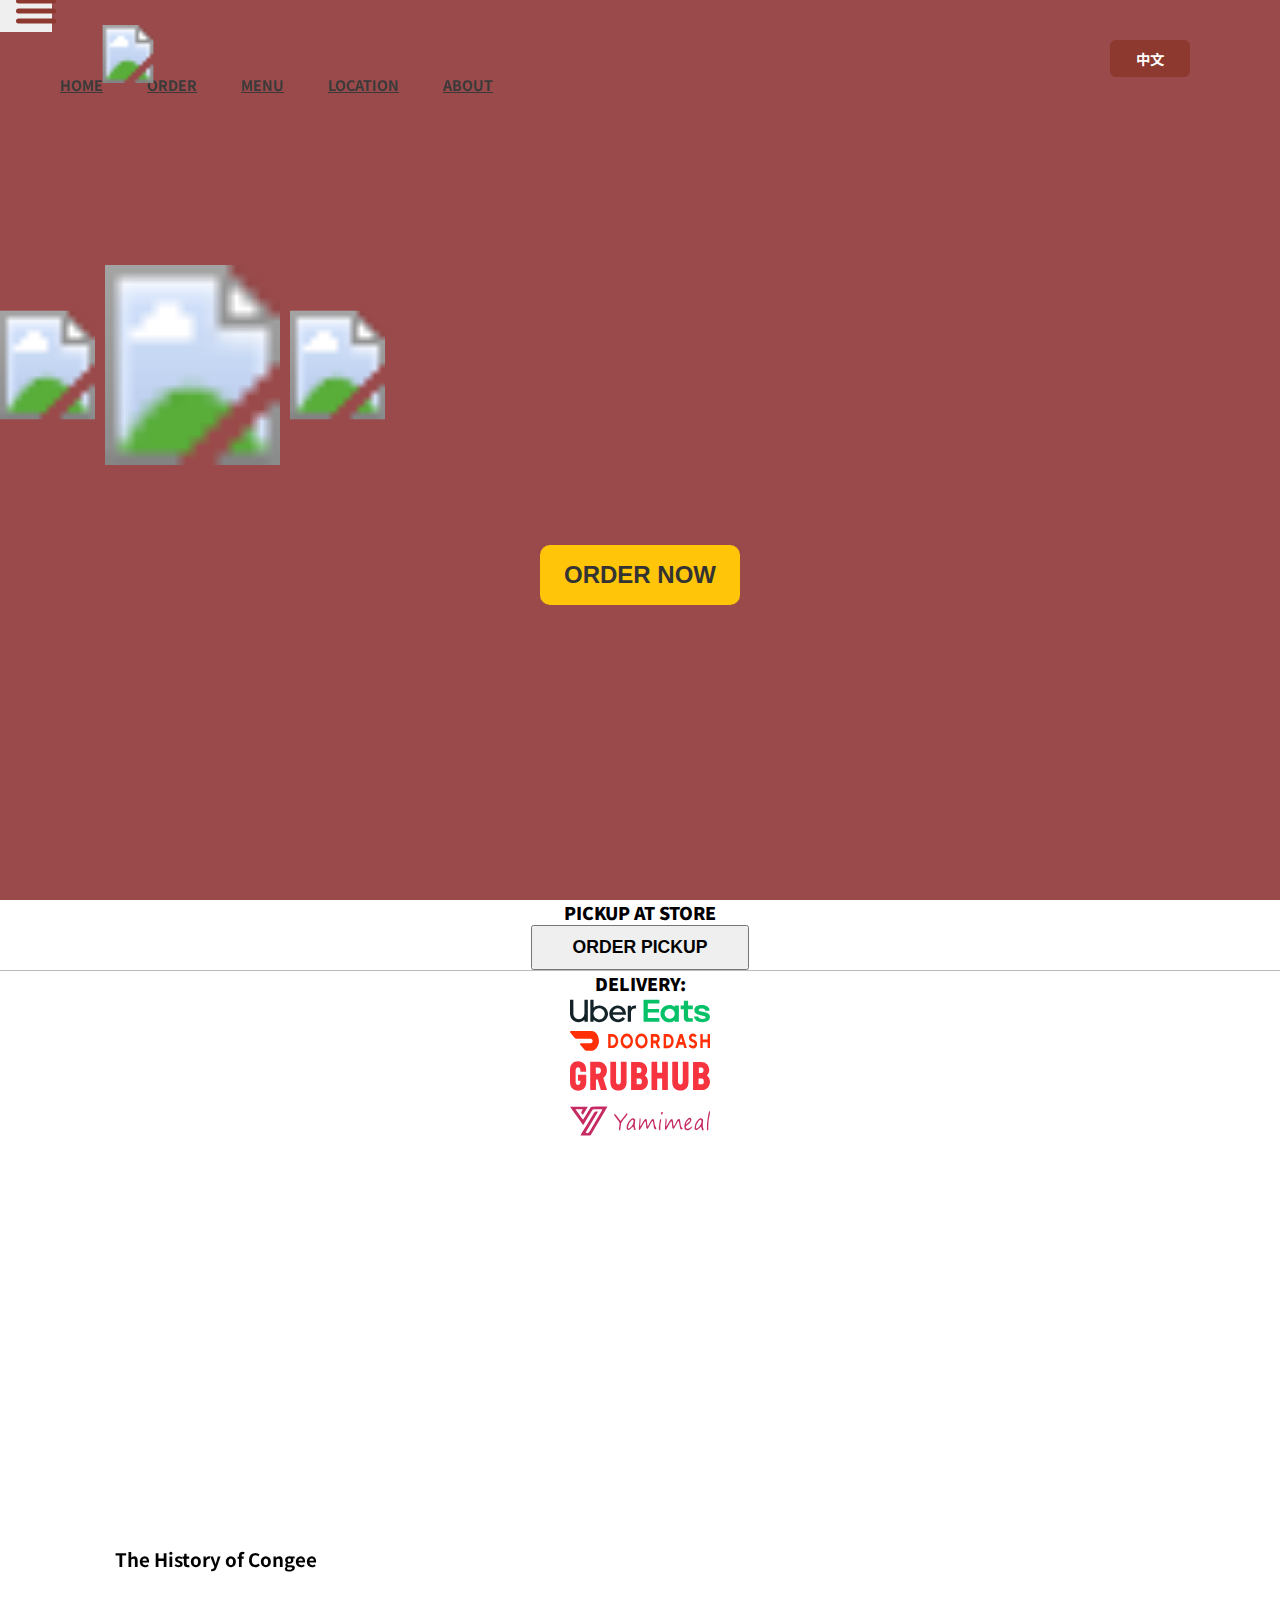
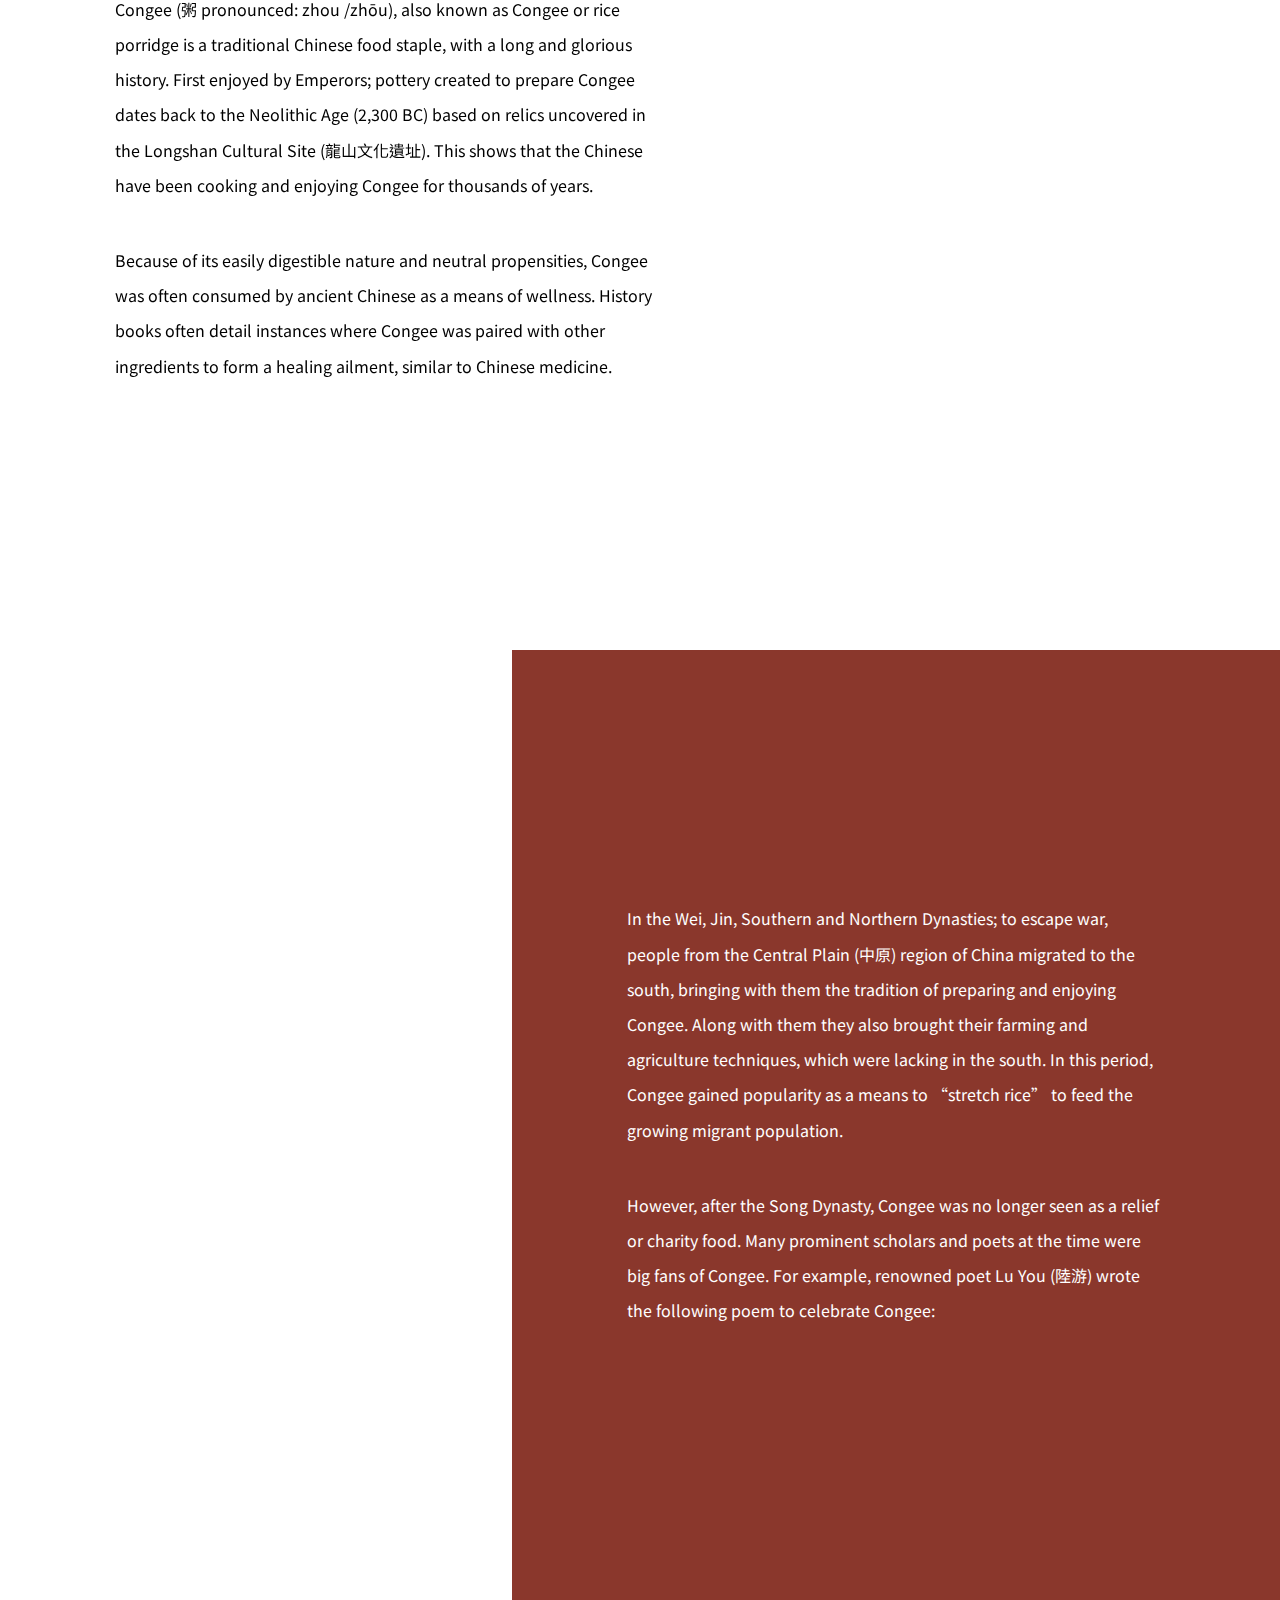
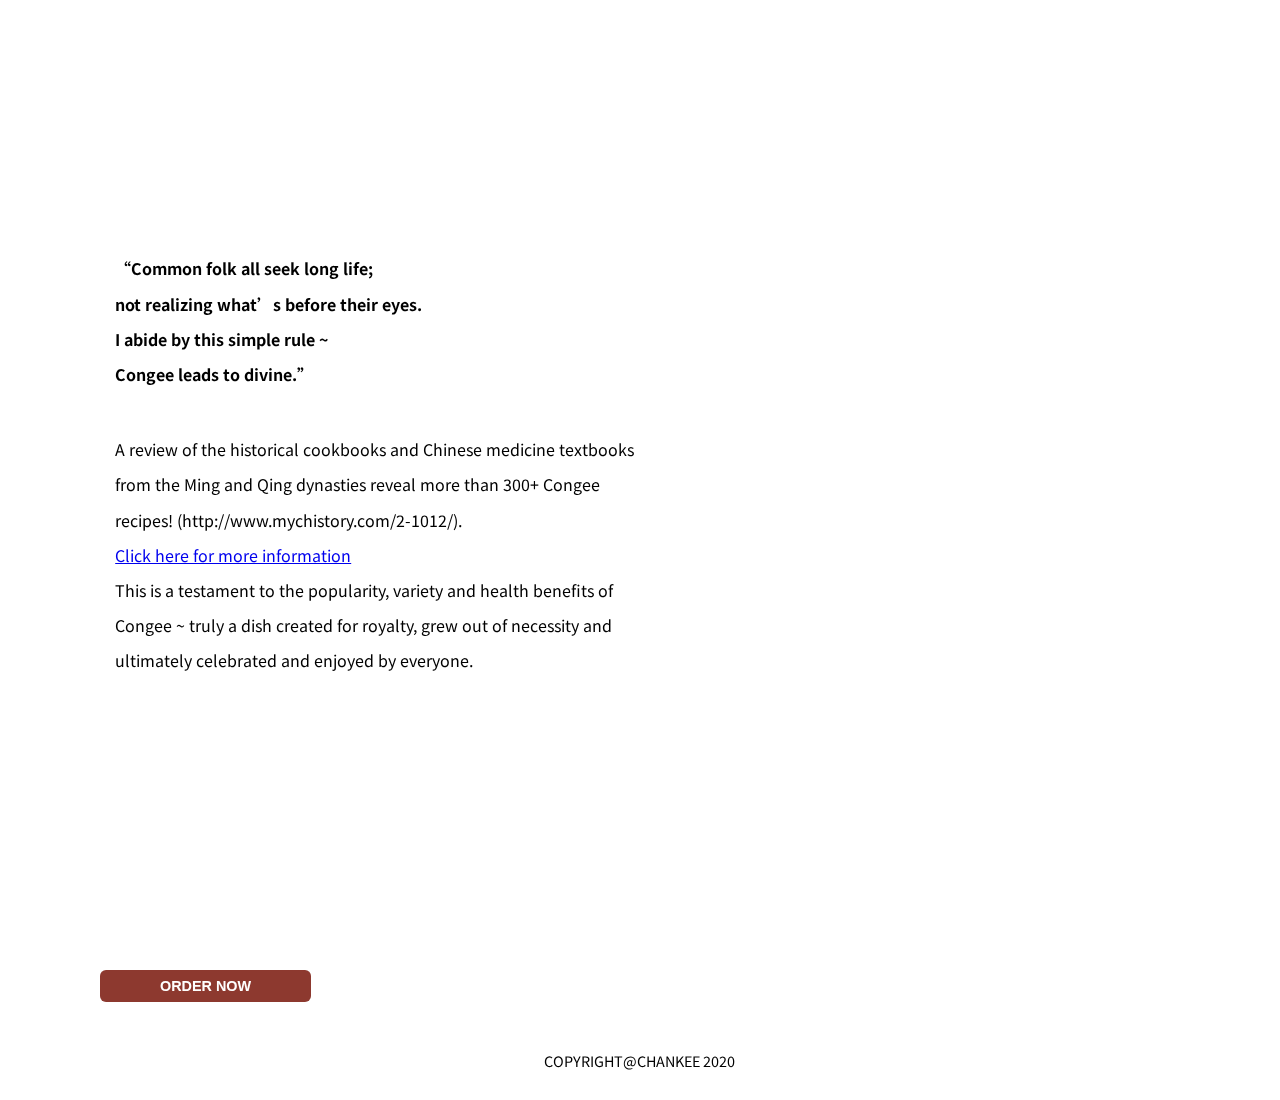
==== commit 9c026fef: "corrected image position" ====
--- a/index.html
+++ b/index.html
@@ -71,7 +71,7 @@
 
                     <!-- language button -->
                     <div class="lang-button">
-                        <button>中文</button>
+                        <button><a href="ch-home.html" >中文</a></button>
                     </div>
                 </div>
             </div>
@@ -172,7 +172,7 @@
                                                 </svg>
                                             </a>
                                         </div>
-                                        <div class="col mt-5 mt-md-5">
+                                        <div class="col mt-5 mt-md-4 pt-md-3">
                                             <a href="https://www.doordash.com/store/chan-kee-diamond-bar-1007950/en-CA" target="_blank">
                                                 <svg width="140px" height="20px">
                                                     <image xlink:href="img/DoorDash_Logo.svg" x="0" y="0" width="140px"
@@ -215,20 +215,10 @@
                     <div class="intro">
                         <h3>The History of Congee</h3>
                         <p class="text">
-                            Congee (粥 pronounced: zhou /zhōu/ jok), also known as Congee or rice
-                            porridge is a traditional Chinese food staple, with a long and
-                            glorious history. First enjoyed by Emperors; pottery created to
-                            prepare Congee dates back to the Neolithic Age (2,300 BC) based
-                            on relics uncovered in the Longshan Cultural Site
-                            (龍山文化遺址). This shows that the Chinese have been cooking
-                            and enjoying Congee for thousands of years.
-                        </p>
-                        <p class="text">
-                            Because of its easily digestible nature and neutral
-                            propensities, Congee was often consumed by ancient Chinese as a
-                            means of wellness. History books often detail instances where
-                            Congee was paired with other ingredients to form a healing
-                            ailment, similar to Chinese medicine.
+                            Congee (粥 pronounced: zhou /zhōu), also known as Congee or rice porridge is a traditional Chinese food staple, with a long and glorious history. First enjoyed by Emperors; pottery created to prepare Congee dates back to the Neolithic Age (2,300 BC) based on relics uncovered in the Longshan Cultural Site (龍山文化遺址). This shows that the Chinese have been cooking and enjoying Congee for thousands of years. 
+                        </p>
+                        <p class="text">
+                            Because of its easily digestible nature and neutral propensities, Congee was often consumed by ancient Chinese as a means of wellness. History books often detail instances where Congee was paired with other ingredients to form a healing ailment, similar to Chinese medicine. 
                         </p>
                     </div>
                 </div>
@@ -242,19 +232,10 @@
                 <div class="intro-text">
                     <div class="intro">
                         <p class="text">
-                            In the Wei, Jin, Southern and Northern Dynasties; to escape war,
-                            people from the Central Plain (中原) region of China migrated to
-                            the south, bringing with them the tradition of preparing and
-                            enjoying Congee. Along with them they also brought their farming
-                            and agriculture techniques, which were lacking in the south. In
-                            this period, Congee gained popularity as a means to “stretch
-                            rice” to feed the growing migrant population.
-                        </p>
-                        <p class="text">
-                            However, after the Song Dynasty, Congee was no longer seen as a
-                            relief or charity food. Many prominent scholars and poets at the
-                            time were big fans of Congee. For example, renowned poet Lu You
-                            (陸游) wrote the following poem to celebrate Congee:
+                            In the Wei, Jin, Southern and Northern Dynasties; to escape war, people from the Central Plain (中原) region of China migrated to the south, bringing with them the tradition of preparing and enjoying Congee. Along with them they also brought their farming and agriculture techniques, which were lacking in the south. In this period, Congee gained popularity as a means to “stretch rice” to feed the growing migrant population.
+                        </p>
+                        <p class="text">
+                            However, after the Song Dynasty, Congee was no longer seen as a relief or charity food. Many prominent scholars and poets at the time were big fans of Congee. For example, renowned poet Lu You (陸游) wrote the following poem to celebrate Congee: 
                         </p>
                     </div>
                 </div>
@@ -262,7 +243,7 @@
 
             <!-- 4th section -->
             <div class="intro-section-container">
-                <div class="section-image-container second-fourth-image">
+                <div class="section-image-container last-section-image-contiainer">
                     <div class="fourth-section-image"></div>
                 </div>
                 <div class="intro-text">
@@ -274,14 +255,10 @@
                                 Congee leads to divine.”</span><br />
                         </p>
                         <p class="text">
-                            A review of the historical cookbooks and Chinese medicine
-                            textbooks from the Ming and Qing dynasties reveal more than 300+
-                            Congee recipes!<br />
+                            A review of the historical cookbooks and Chinese medicine textbooks from the Ming and Qing dynasties reveal more than 300+ Congee recipes! (http://www.mychistory.com/2-1012/). <br />
                             <a href="http://www.mychistory.com/2-1012/">Click here for more information</a>
                             <br />
-                            This is a testament to the popularity, variety and health
-                            benefits of Congee ~ truly a dish created for royalty, grew out
-                            of necessity and ultimately celebrated and enjoyed by everyone.
+                            This is a testament to the popularity, variety and health benefits of Congee ~ truly a dish created for royalty, grew out of necessity and ultimately celebrated and enjoyed by everyone.
                         </p>
                     </div>
                 </div>
--- a/css/index.css
+++ b/css/index.css
@@ -241,15 +241,18 @@
   margin: 0;
   min-width: 80px;
   padding: 8px 0;
-  text-decoration: none;
   outline: none;
   border-radius: 6px;
   border: none;
   background-color: #8D392F;
-  color: #fff;
   font-size: 0.9rem;
   font-weight: bold;
   font-family: 'Noto Sans TC', sans-serif;
+}
+
+body .container .header-container .header .background-image .lang-button button a {
+  color: #fff;
+  text-decoration: none;
 }
 
 body .container .header-container .header .background-image .lang-button button:hover {
@@ -683,6 +686,10 @@
   }
 }
 
+body .container .body-section-container .intro-section-container .last-section-image-contiainer {
+  overflow: hidden;
+}
+
 body .container .footer {
   position: relative;
   bottom: 0;
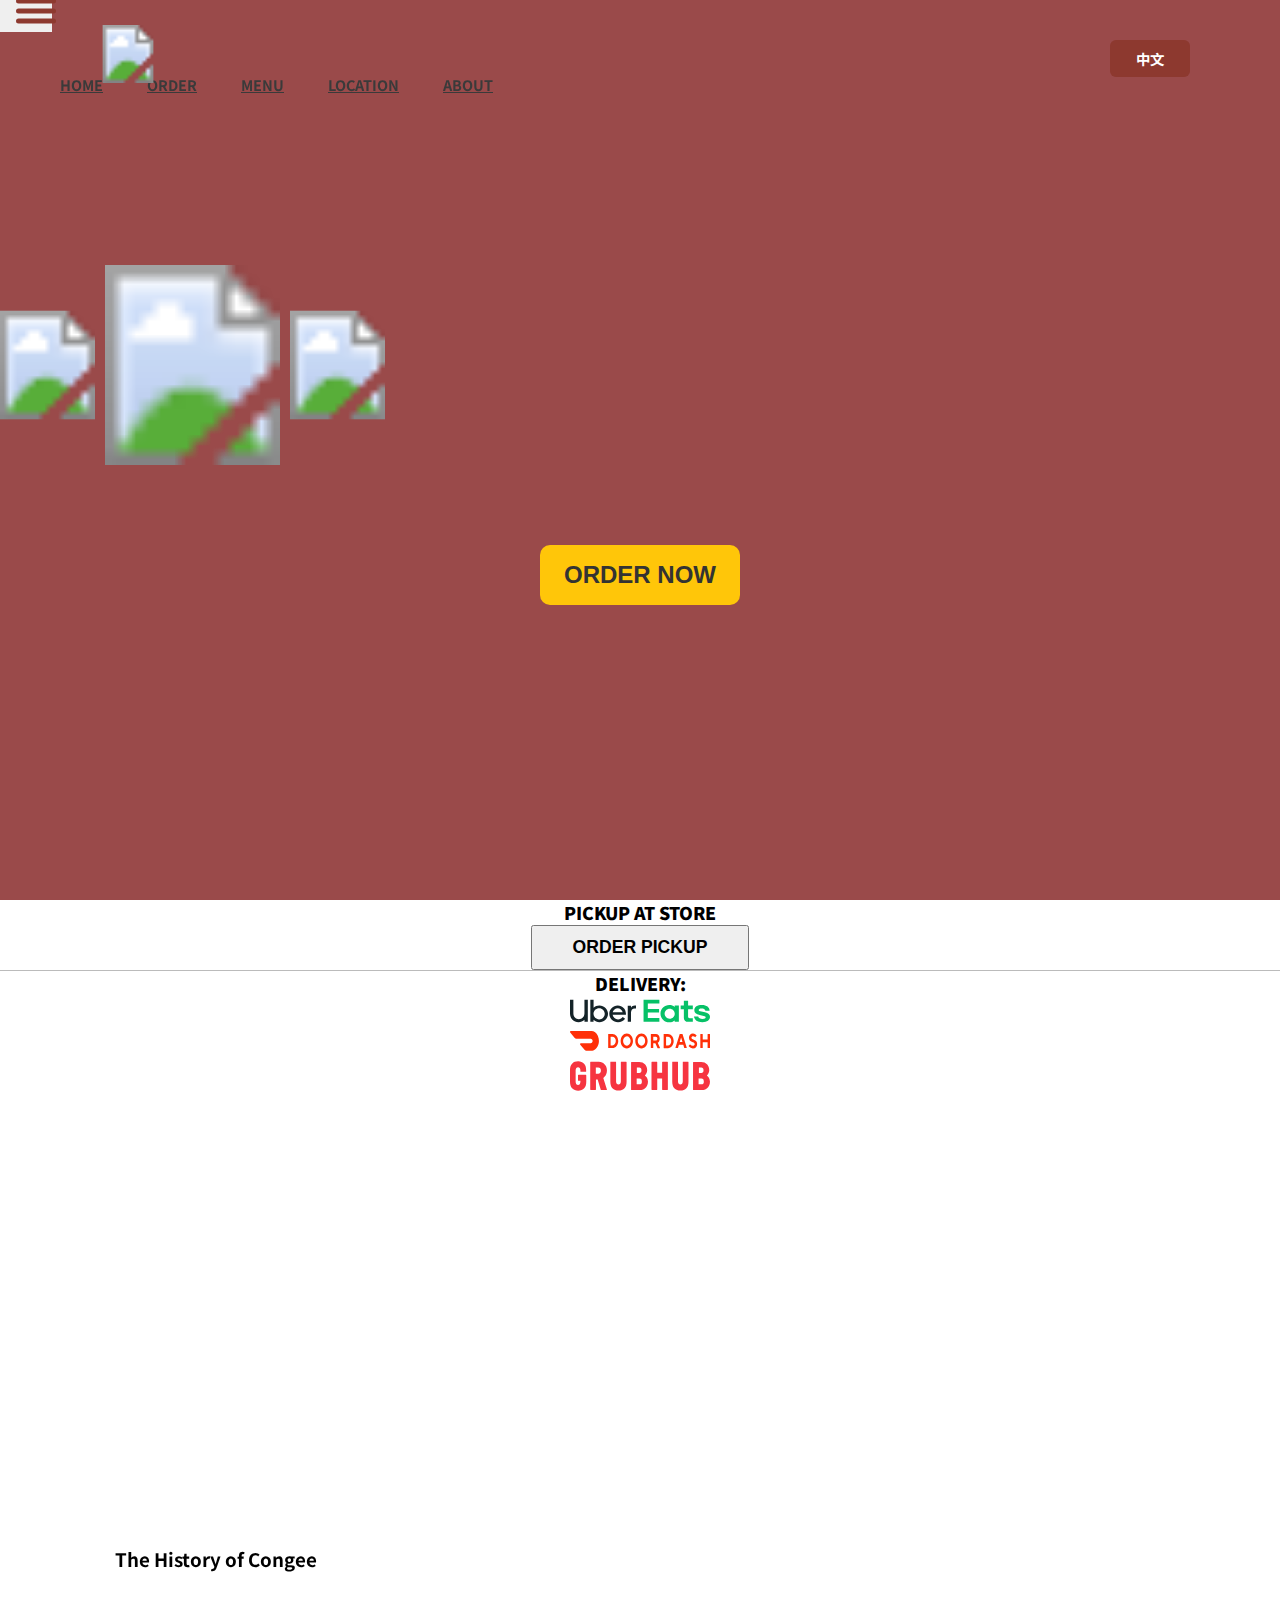
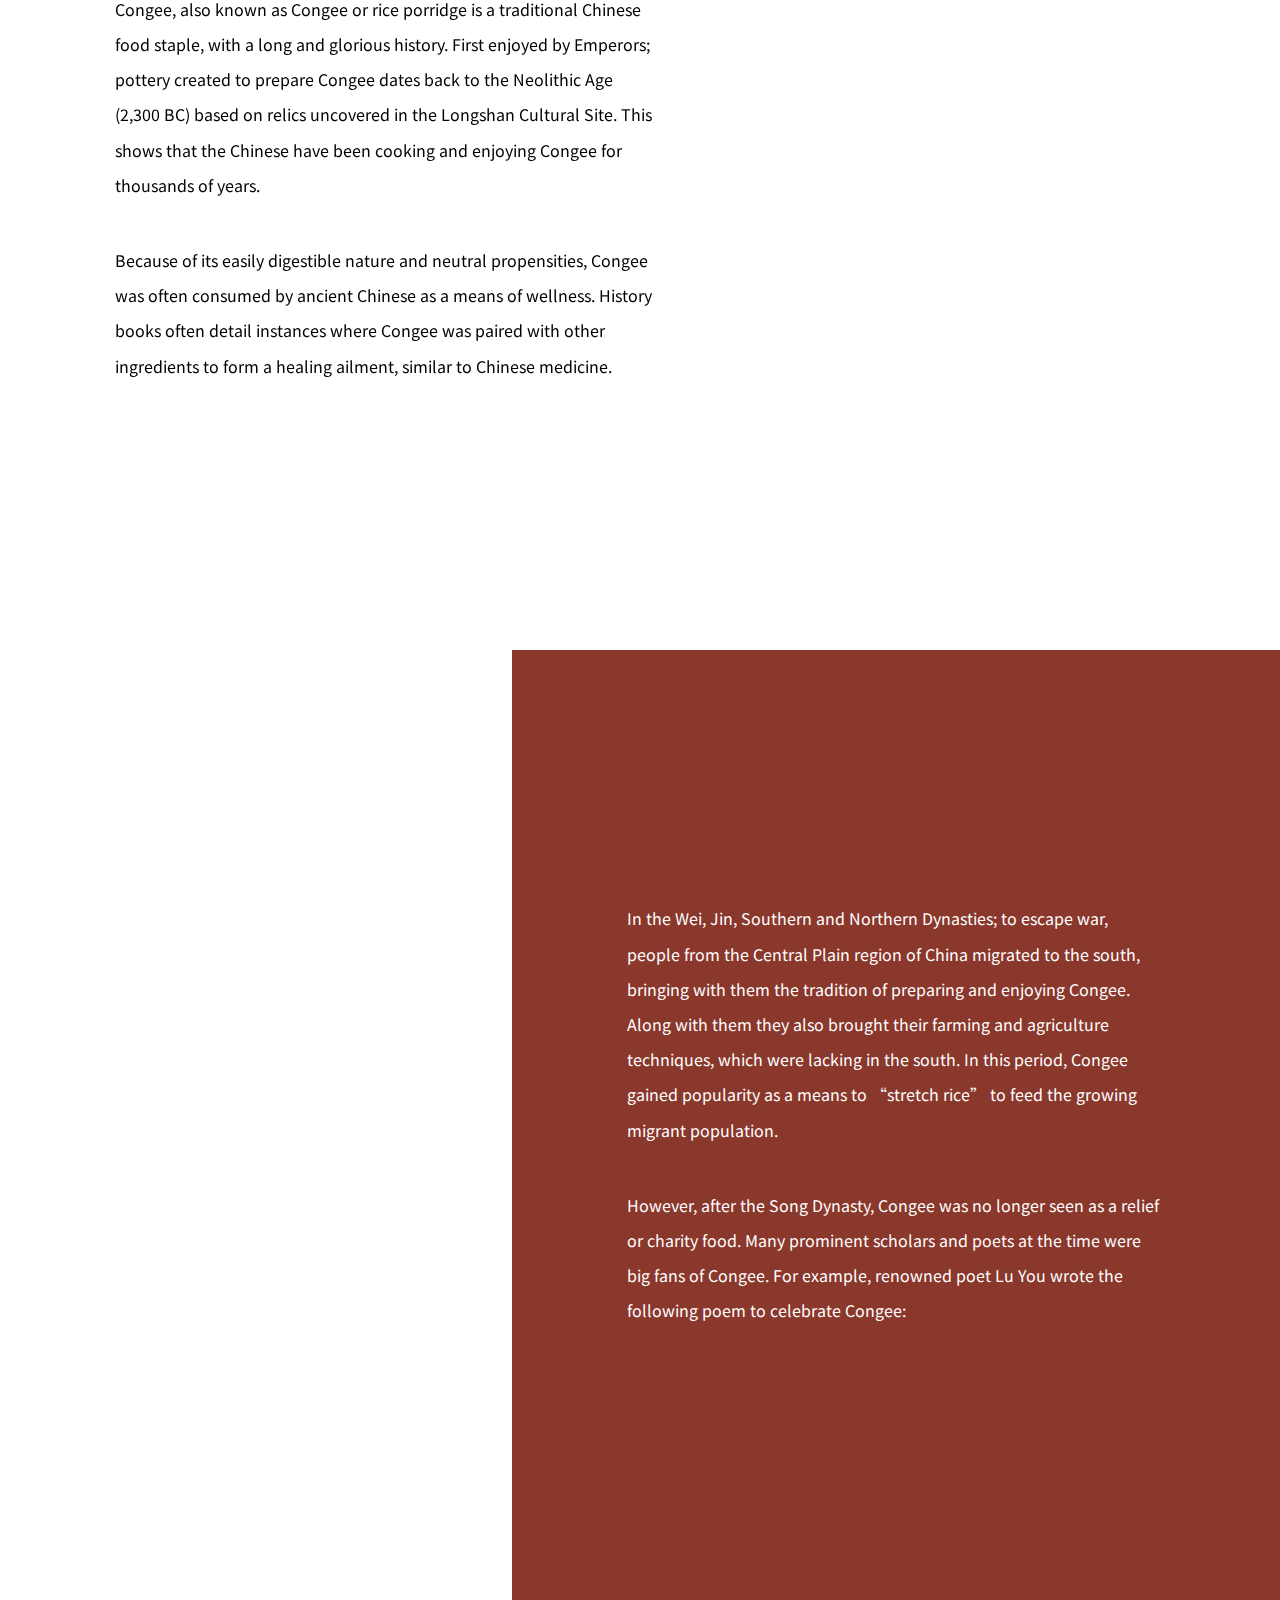
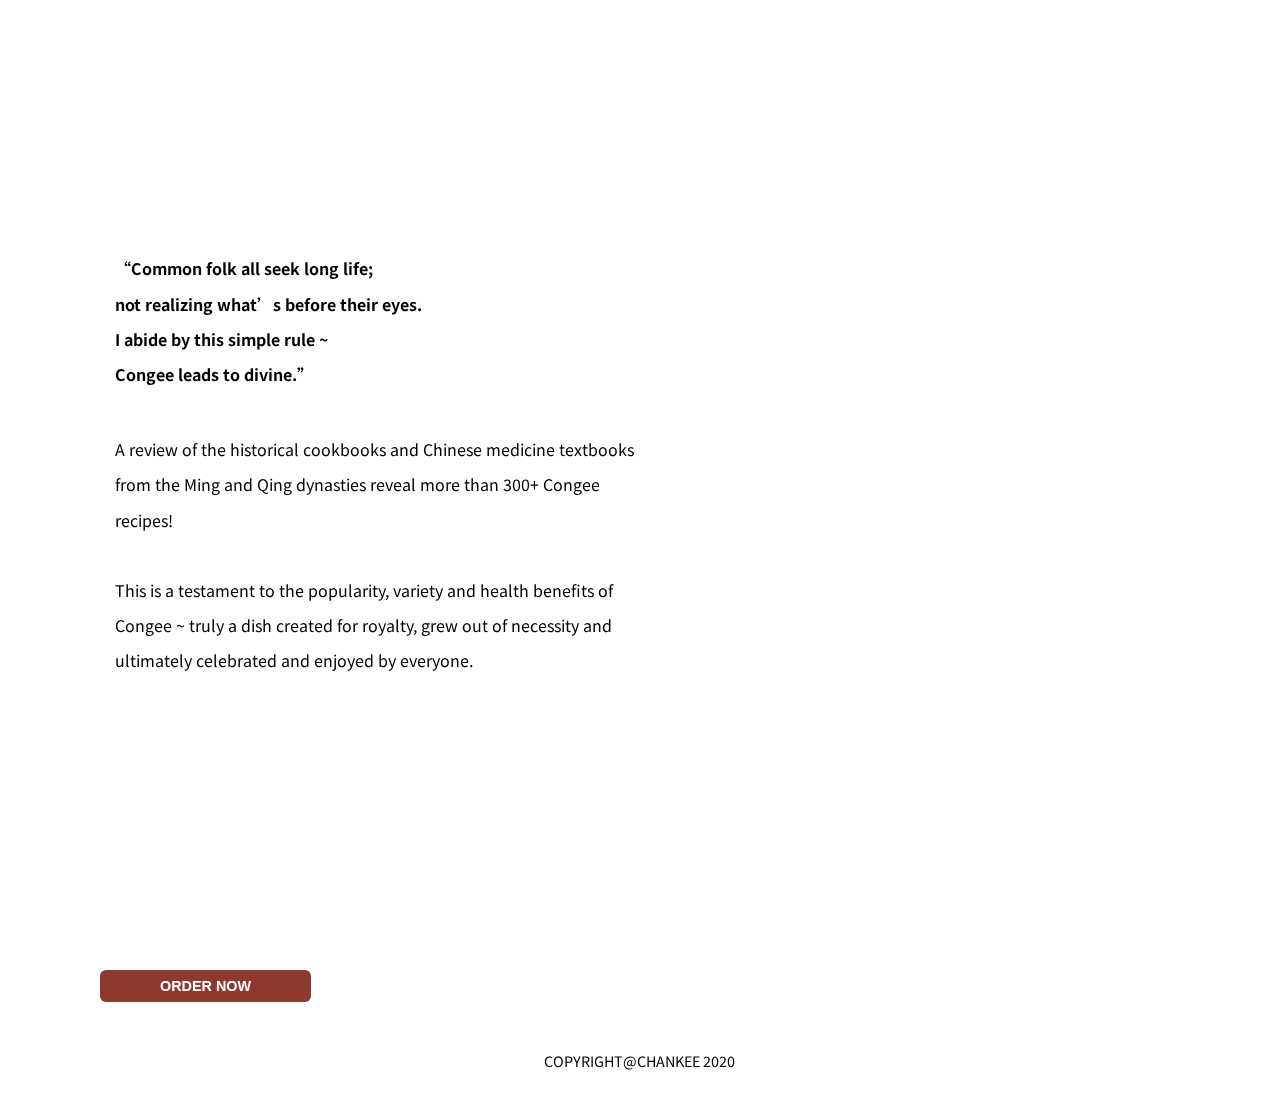
==== commit 59d72efa: "updated SEO" ====
--- a/index.html
+++ b/index.html
@@ -4,7 +4,8 @@
 <head>
     <meta charset="UTF-8" />
     <meta name="viewport" content="width=device-width, initial-scale=1.0" />
-    <title>Chan Kee</title>
+    <meta name="description" content="Hong Kong style noodle house which located in Diamond Bar, Califorina. Serving wonton soup noodle and Hong Kong Style apptizers" />
+    <title>Chan Kee, Hong Kong Style Noodle House</title>
 
     <link rel="stylesheet" href="https://stackpath.bootstrapcdn.com/bootstrap/4.5.0/css/bootstrap.min.css"
         integrity="sha384-9aIt2nRpC12Uk9gS9baDl411NQApFmC26EwAOH8WgZl5MYYxFfc+NcPb1dKGj7Sk" crossorigin="anonymous" />
@@ -190,14 +191,14 @@
                                                 </svg>
                                             </a>
                                         </div>
-                                        <div class="col mt-5 mt-md-4 mb-2">
+                                        <!-- <div class="col mt-5 mt-md-4 mb-2">
                                             <a href="https://www.yamimeal.com/" target="_blank">
                                                 <svg width="140px" height="40px">
                                                     <image xlink:href="img/yamimeal.svg" x="0" y="0" width="140px"
                                                         height="40px"></image>
                                                 </svg>
                                             </a>
-                                        </div>
+                                        </div> -->
                                     </div>
                                 </div>
                             </div>
@@ -215,7 +216,7 @@
                     <div class="intro">
                         <h3>The History of Congee</h3>
                         <p class="text">
-                            Congee (粥 pronounced: zhou /zhōu), also known as Congee or rice porridge is a traditional Chinese food staple, with a long and glorious history. First enjoyed by Emperors; pottery created to prepare Congee dates back to the Neolithic Age (2,300 BC) based on relics uncovered in the Longshan Cultural Site (龍山文化遺址). This shows that the Chinese have been cooking and enjoying Congee for thousands of years. 
+                            Congee, also known as Congee or rice porridge is a traditional Chinese food staple, with a long and glorious history. First enjoyed by Emperors; pottery created to prepare Congee dates back to the Neolithic Age (2,300 BC) based on relics uncovered in the Longshan Cultural Site. This shows that the Chinese have been cooking and enjoying Congee for thousands of years. 
                         </p>
                         <p class="text">
                             Because of its easily digestible nature and neutral propensities, Congee was often consumed by ancient Chinese as a means of wellness. History books often detail instances where Congee was paired with other ingredients to form a healing ailment, similar to Chinese medicine. 
@@ -232,10 +233,10 @@
                 <div class="intro-text">
                     <div class="intro">
                         <p class="text">
-                            In the Wei, Jin, Southern and Northern Dynasties; to escape war, people from the Central Plain (中原) region of China migrated to the south, bringing with them the tradition of preparing and enjoying Congee. Along with them they also brought their farming and agriculture techniques, which were lacking in the south. In this period, Congee gained popularity as a means to “stretch rice” to feed the growing migrant population.
-                        </p>
-                        <p class="text">
-                            However, after the Song Dynasty, Congee was no longer seen as a relief or charity food. Many prominent scholars and poets at the time were big fans of Congee. For example, renowned poet Lu You (陸游) wrote the following poem to celebrate Congee: 
+                            In the Wei, Jin, Southern and Northern Dynasties; to escape war, people from the Central Plain region of China migrated to the south, bringing with them the tradition of preparing and enjoying Congee. Along with them they also brought their farming and agriculture techniques, which were lacking in the south. In this period, Congee gained popularity as a means to “stretch rice” to feed the growing migrant population.
+                        </p>
+                        <p class="text">
+                            However, after the Song Dynasty, Congee was no longer seen as a relief or charity food. Many prominent scholars and poets at the time were big fans of Congee. For example, renowned poet Lu You wrote the following poem to celebrate Congee: 
                         </p>
                     </div>
                 </div>
@@ -255,8 +256,8 @@
                                 Congee leads to divine.”</span><br />
                         </p>
                         <p class="text">
-                            A review of the historical cookbooks and Chinese medicine textbooks from the Ming and Qing dynasties reveal more than 300+ Congee recipes! (http://www.mychistory.com/2-1012/). <br />
-                            <a href="http://www.mychistory.com/2-1012/">Click here for more information</a>
+                            A review of the historical cookbooks and Chinese medicine textbooks from the Ming and Qing dynasties reveal more than 300+ Congee recipes! <br />
+                            <!-- <a href="http://www.mychistory.com/2-1012/">Click here for more information</a> -->
                             <br />
                             This is a testament to the popularity, variety and health benefits of Congee ~ truly a dish created for royalty, grew out of necessity and ultimately celebrated and enjoyed by everyone.
                         </p>
